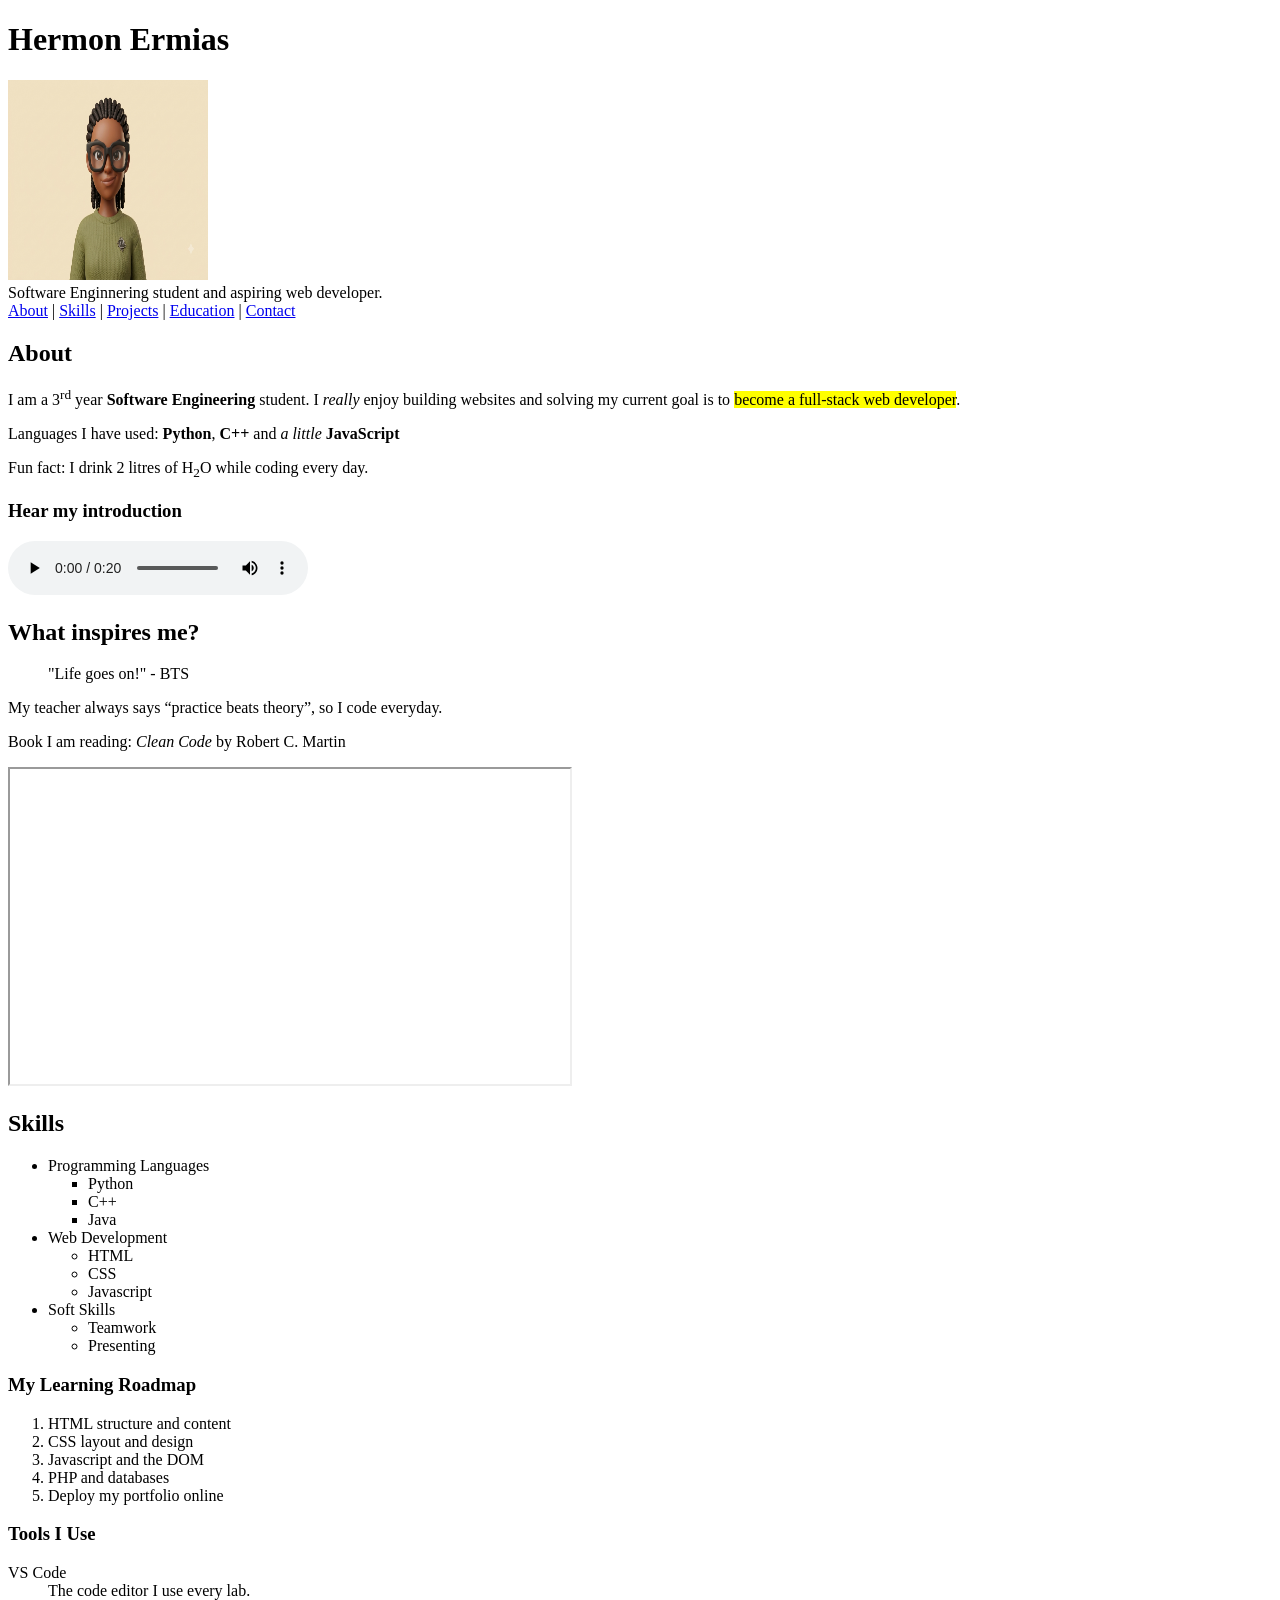
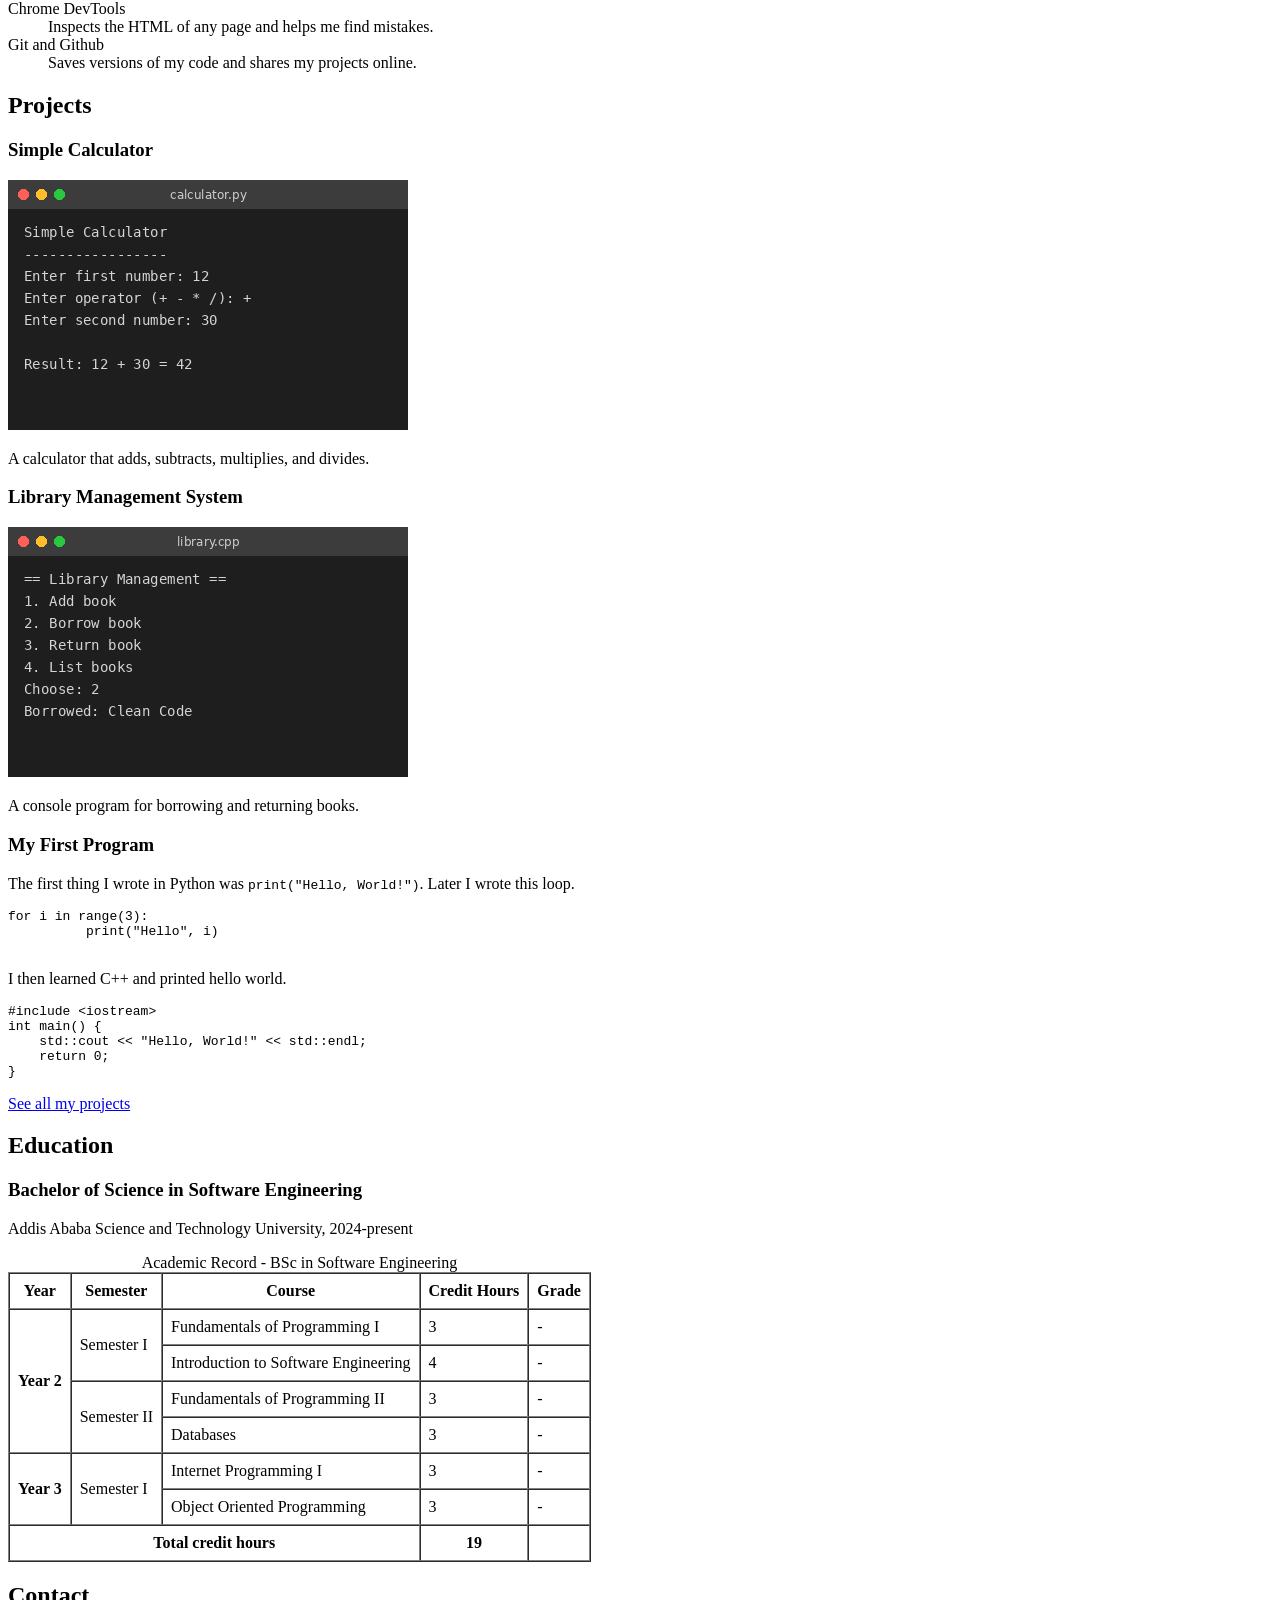
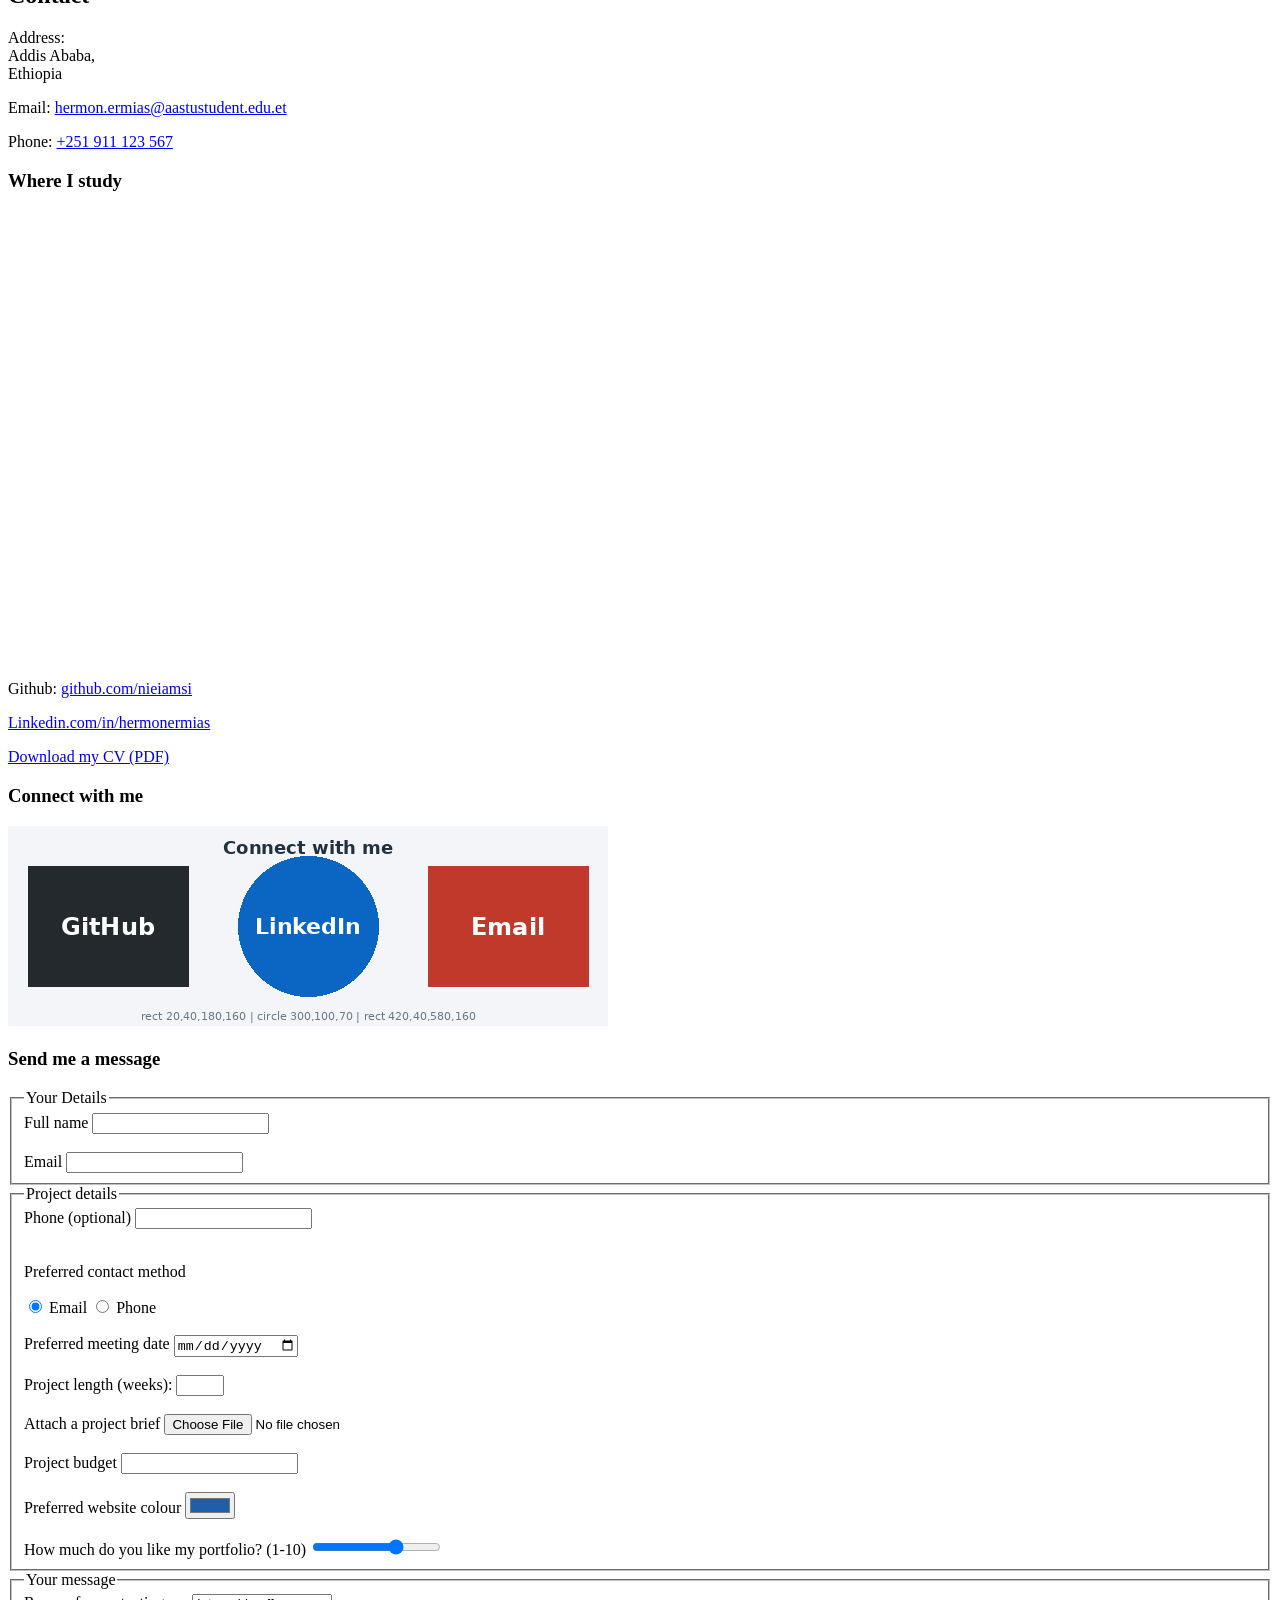
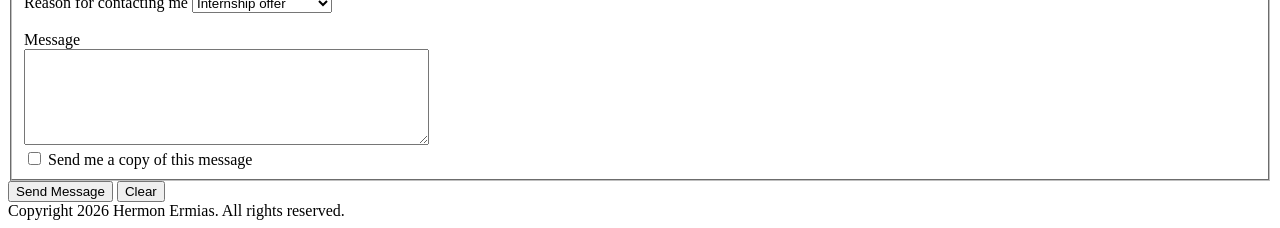
==== index.html @ 6c3f08f0 "Lab 11: Audio, video, captions, embedded content" ====
<!doctype html>
<html lang="en">
  <head>
    <meta charset="UTF-8" />
    <meta name="viewport" content="width=device-width, initial-scale=1.0" />
    <meta
      name="description"
      content="Portfolio of Hermon Ermias, Software Engineering
    student and aspiring web developer in Addis Ababa."
    />
    <meta
      name="keywords"
      content="Hermon Ermias, portfolio, software engineering, web developer, HTML"
    />
    <meta name="Author" content="Hermon Ermias" />
    <meta name="referrer" content="strict-origin-when-cross-origin" />
    <title>Hermon Ermias | Portfolio</title>
    <link rel="icon" type="image/png" href="images/favicon.png" />
  </head>
  <body>
    <header>
      <h1>Hermon Ermias</h1>
      <img
        src="images/profile.png"
        alt="Hermon Ermias"
        width="200"
        height="200"
      />
      <nav>Software Enginnering student and aspiring web developer.</nav>
      <nav>
        <a href="#about">About</a> | <a href="#skills">Skills</a> |
        <a href="#projects">Projects</a> | <a href="#education">Education</a> |
        <a href="#contact">Contact</a>
      </nav>
    </header>

    <main>
      <section id="about">
        <h2>About</h2>
        <p>
          I am a 3<sup>rd</sup> year
          <strong>Software Engineering</strong> student. I <em>really</em> enjoy
          building websites and solving my current goal is to
          <mark> become a full-stack web developer</mark>.
        </p>
        <p>
          Languages I have used: <b>Python</b>, <b>C++</b> and <i>a little</i>
          <b>JavaScript</b>
        </p>
        <p>
          Fun fact: I drink 2 litres of H<sub>2</sub>O while coding every day.
        </p>
        <h3>Hear my introduction</h3>
        <audio controls>
          <source src="media/intro1.mp3" type="audio/mpeg" />
          Your browser does not support the audio element.
        </audio>
      </section>
      <aside>
        <h2>What inspires me?</h2>
        <blockquote>"Life goes on!" - BTS</blockquote>
        <p>
          My teacher always says <q>practice beats theory</q>, so I code
          everyday.
        </p>
        <p>Book I am reading:<cite> Clean Code</cite> by Robert C. Martin</p>
        <iframe
          src="https://www.youtube.com/embed/j6PbonHsqW0?si=UQX04wjmLUFtkILz"
          width="560"
          height="315"
          title="YouTube video player"
          referrerpolicy="strict-origin-when-cross-origin"
          allowfullscreen
        ></iframe>
      </aside>
      <section id="skills">
        <h2>Skills</h2>
        <ul>
          <li>
            Programming Languages
            <ul type="square">
              <li>Python</li>
              <li>C++</li>
              <li>Java</li>
            </ul>
          </li>
          <li>
            Web Development
            <ul type="circle">
              <li>HTML</li>
              <li>CSS</li>
              <li>Javascript</li>
            </ul>
          </li>
          <li>
            Soft Skills
            <ul>
              <li>Teamwork</li>
              <li>Presenting</li>
            </ul>
          </li>
        </ul>
        <h3>My Learning Roadmap</h3>
        <ol type="1">
          <li>HTML structure and content</li>
          <li>CSS layout and design</li>
          <li>Javascript and the DOM</li>
          <li>PHP and databases</li>
          <li>Deploy my portfolio online</li>
        </ol>
        <h3>Tools I Use</h3>
        <dl>
          <dt>VS Code</dt>
          <dd>The code editor I use every lab.</dd>
          <dt>Chrome DevTools</dt>
          <dd>Inspects the HTML of any page and helps me find mistakes.</dd>
          <dt>Git and Github</dt>
          <dd>Saves versions of my code and shares my projects online.</dd>
        </dl>
      </section>
      <section id="projects">
        <h2>Projects</h2>
        <article>
          <h3>Simple Calculator</h3>
          <img
            src="images/project-calculator.png"
            alt="Calculator showing 12+30=42"
            width="400"
            height="250"
          />
          <p>A calculator that adds, subtracts, multiplies, and divides.</p>
        </article>
        <article>
          <h3>Library Management System</h3>
          <img src="images/project-library.png" alt="Menu of the system" />
          <p>A console program for borrowing and returning books.</p>
        </article>
        <article>
          <h3>My First Program</h3>
          <p>
            The first thing I wrote in Python was
            <code>print("Hello, World!")</code>. Later I wrote this loop.
          </p>
          <pre><code>for i in range(3):
          print("Hello", i)
      </code></pre>
          <p>I then learned C++ and printed hello world.</p>
          <pre><code>#include &lt;iostream&gt;
int main() {
    std::cout &lt;&lt; "Hello, World!" &lt;&lt; std::endl;
    return 0;
}</code></pre>
        </article>
        <p><a href="projects.html">See all my projects</a></p>
      </section>
      <section id="education">
        <h2>Education</h2>
        <h3>Bachelor of Science in Software Engineering</h3>
        <p>Addis Ababa Science and Technology University, 2024-present</p>
        <table border="1" cellpadding="8" cellspacing="0">
          <caption>
            Academic Record - BSc in Software Engineering
          </caption>
          <thead>
            <tr>
              <th>Year</th>
              <th>Semester</th>
              <th>Course</th>
              <th>Credit Hours</th>
              <th>Grade</th>
            </tr>
          </thead>
          <tbody>
            <tr>
              <th rowspan="4">Year 2</th>
              <td rowspan="2">Semester I</td>
              <td>Fundamentals of Programming I</td>
              <td>3</td>
              <td>-</td>
            </tr>
            <tr>
              <td>Introduction to Software Engineering</td>
              <td>4</td>
              <td>-</td>
            </tr>
            <tr>
              <td rowspan="2">Semester II</td>
              <td>Fundamentals of Programming II</td>
              <td>3</td>
              <td>-</td>
            </tr>
            <tr>
              <td>Databases</td>
              <td>3</td>
              <td>-</td>
            </tr>
            <tr>
              <th rowspan="2">Year 3</th>
              <td rowspan="2">Semester I</td>
              <td>Internet Programming I</td>
              <td>3</td>
              <td>-</td>
            </tr>
            <tr>
              <td>Object Oriented Programming</td>
              <td>3</td>
              <td>-</td>
            </tr>
          </tbody>
          <tfoot>
            <tr>
              <th colspan="3">Total credit hours</th>
              <th>19</th>
              <th></th>
            </tr>
          </tfoot>
        </table>
      </section>
      <section id="contact">
        <h2>Contact</h2>
        <p>Address:<br />Addis Ababa,<br />Ethiopia</p>
        <p>
          Email:
          <a href="mailto:hermon.ermias@aastustudent.edu.et"
            >hermon.ermias@aastustudent.edu.et</a
          >
        </p>
        <p>Phone: <a href="tel:+251911123567">+251 911 123 567</a></p>
        <h3>Where I study</h3>
        <iframe
          src="https://www.google.com/maps/embed?pb=!1m18!1m12!1m3!1d1970.9700290640362!2d38.80737159839477!3d8.885165400000002!2m3!1f0!2f0!3f0!3m2!1i1024!2i768!4f13.1!3m3!1m2!1s0x164b82a7e392203f%3A0xb05f440eacc98f9f!2sAddis%20Ababa%20Science%20and%20Technology%20University!5e0!3m2!1sen!2set!4v1793882053121!5m2!1sen!2set"
          width="600"
          height="450"
          style="border: 0"
          allowfullscreen=""
          loading="lazy"
          referrerpolicy="strict-origin-when-cross-origin"
        ></iframe>
        <p>
          Github: <a href="https://github.com/nieiamsi">github.com/nieiamsi</a>
        </p>
        <p>
          <a href="https://www.linkedin.com/in/hermon-ermias-25a999343"
            >Linkedin.com/in/hermonermias</a
          >
        </p>
        <p><a href="files/csv.pdf" download>Download my CV (PDF)</a></p>
        <h3>Connect with me</h3>
        <img
          src="images/connect-banner.png"
          usemap="#connectmap"
          alt="Connect banner: Github, LinkedIn, Email"
          width="600"
          height="200"
        />
        <map name="connectmap">
          <area
            shape="rect"
            coords="20,40,180,160"
            href="https://github.com/nieiamsi"
            alt="Github"
          />
          <area
            shape="circle"
            coords="300,100,70"
            href="https://linkedin.com/in/hermon-ermias-25a999343"
            alt="LinkedIn"
          />
          <area
            shape="rect"
            coords="420,40,560,160"
            href="mailto:hermon.ermias@aastustudent.edu.et"
            alt="Email"
          />
        </map>
      </section>
      <h3>Send me a message</h3>
      <form action="thankyou.html" method="post" enctype="multipart/form-data">
        <fieldset>
          <legend>Your Details</legend>

          <label for="fullname">Full name</label>
          <input type="text" id="fullname" name="fullname" required />
          <br />
          <br />

          <label for="email">Email</label>
          <input type="email" id="email" name="email" required />
        </fieldset>
        <fieldset>
          <legend>Project details</legend>

          <label for="phone">Phone (optional)</label>
          <input
            type="text"
            id="phone"
            name="phone"
            patterns="0[79][0-9]{8}"
            title="10 digits starting with 09 or 07"
          />
          <br />
          <br />

          <p>Preferred contact method</p>
          <input
            type="radio"
            id="by-email"
            name="contact-method"
            value="email"
            checked
          />
          <label for="by-email">Email</label>
          <input
            type="radio"
            id="by-phone"
            name="contact-method"
            value="phone"
          />
          <label for="by-phone">Phone</label>
          <br />
          <br />

          <label for="meeting">Preferred meeting date</label>
          <input type="date" id="meeting" name="meeting" min="2026-11-01" />
          <br />
          <br />

          <label for="weeks">Project length (weeks):</label>
          <input
            type="number"
            id="weeks"
            name="weeks"
            min="1"
            max="52"
            step="1"
          />
          <br />
          <br />

          <label for="brief">Attach a project brief</label>
          <input type="file" id="brief" name="brief" />
          <br />
          <br />

          <label for="budget">Project budget</label>
          <input
            type="number"
            id="budget"
            name="budget"
            min="1000"
            step="500"
          />
          <br />
          <br />

          <label for="colour">Preferred website colour</label>
          <input type="color" id="colour" name="colour" value="#1f5fa8" />
          <br />
          <br />

          <label for="rating">How much do you like my portfolio? (1-10)</label>
          <input
            type="range"
            id="rating"
            name="rating"
            min="1"
            max="10"
            value="7"
          />
        </fieldset>
        <fieldset>
          <legend>Your message</legend>

          <label for="reason">Reason for contacting me</label>
          <select id="reason" name="reason" required>
            <optgroup label="work">
              <option value="internship">Internship offer</option>
              <option value="freelance">Freelance project</option>
              <option value="job">Full-time job</option>
            </optgroup>
            <optgroup label="study">
              <option value="group-project">Group project</option>
              <option value="tutoring">Tutoring</option>
            </optgroup>
            <option value="other">Other</option>
          </select>
          <br />
          <br />

          <label for="message">Message</label><br />
          <textarea
            id="message"
            name="message"
            rows="6"
            cols="48"
            required
          ></textarea>
          <br />
          <input type="checkbox" id="copy" name="copy" value="yes" />
          <label for="copy">Send me a copy of this message</label>
        </fieldset>
        <button type="submit">Send Message</button>
        <button type="reset">Clear</button>
      </form>
    </main>
    <footer>Copyright 2026 Hermon Ermias. All rights reserved.</footer>
  </body>
</html>
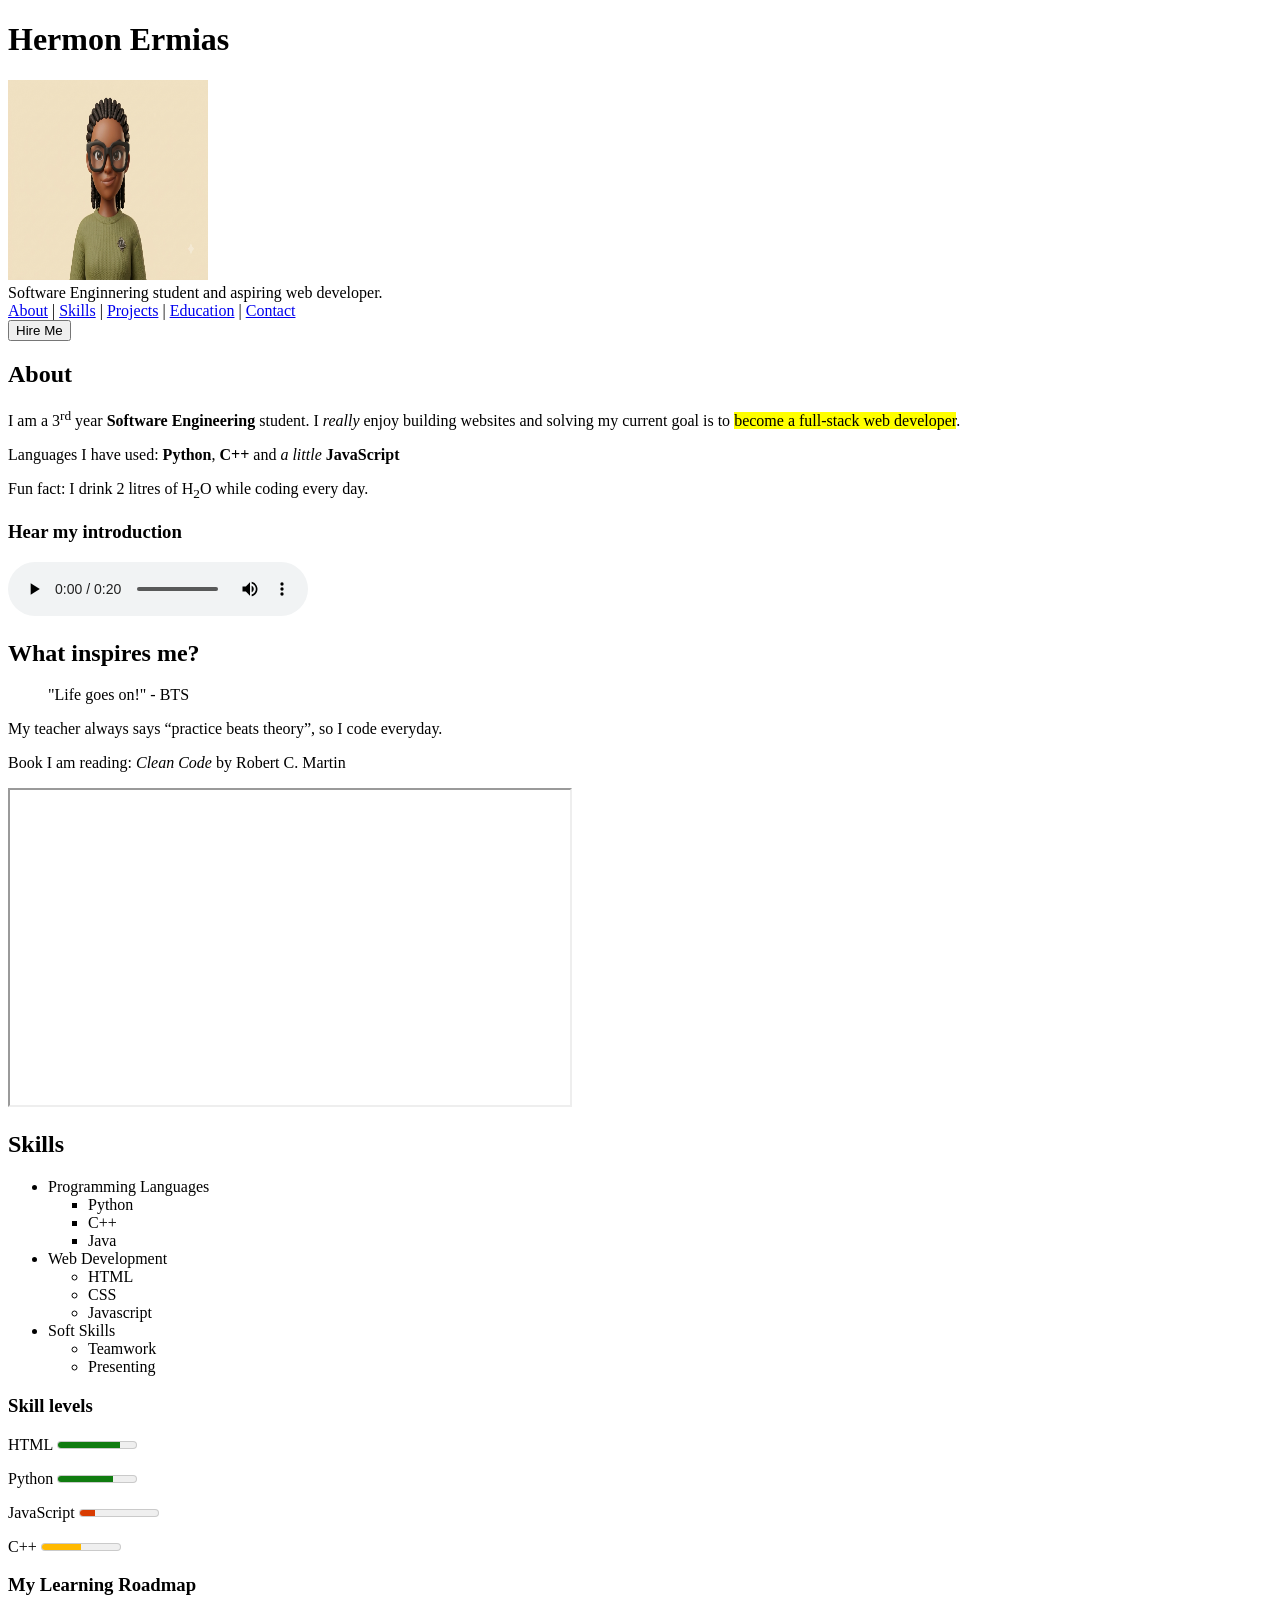
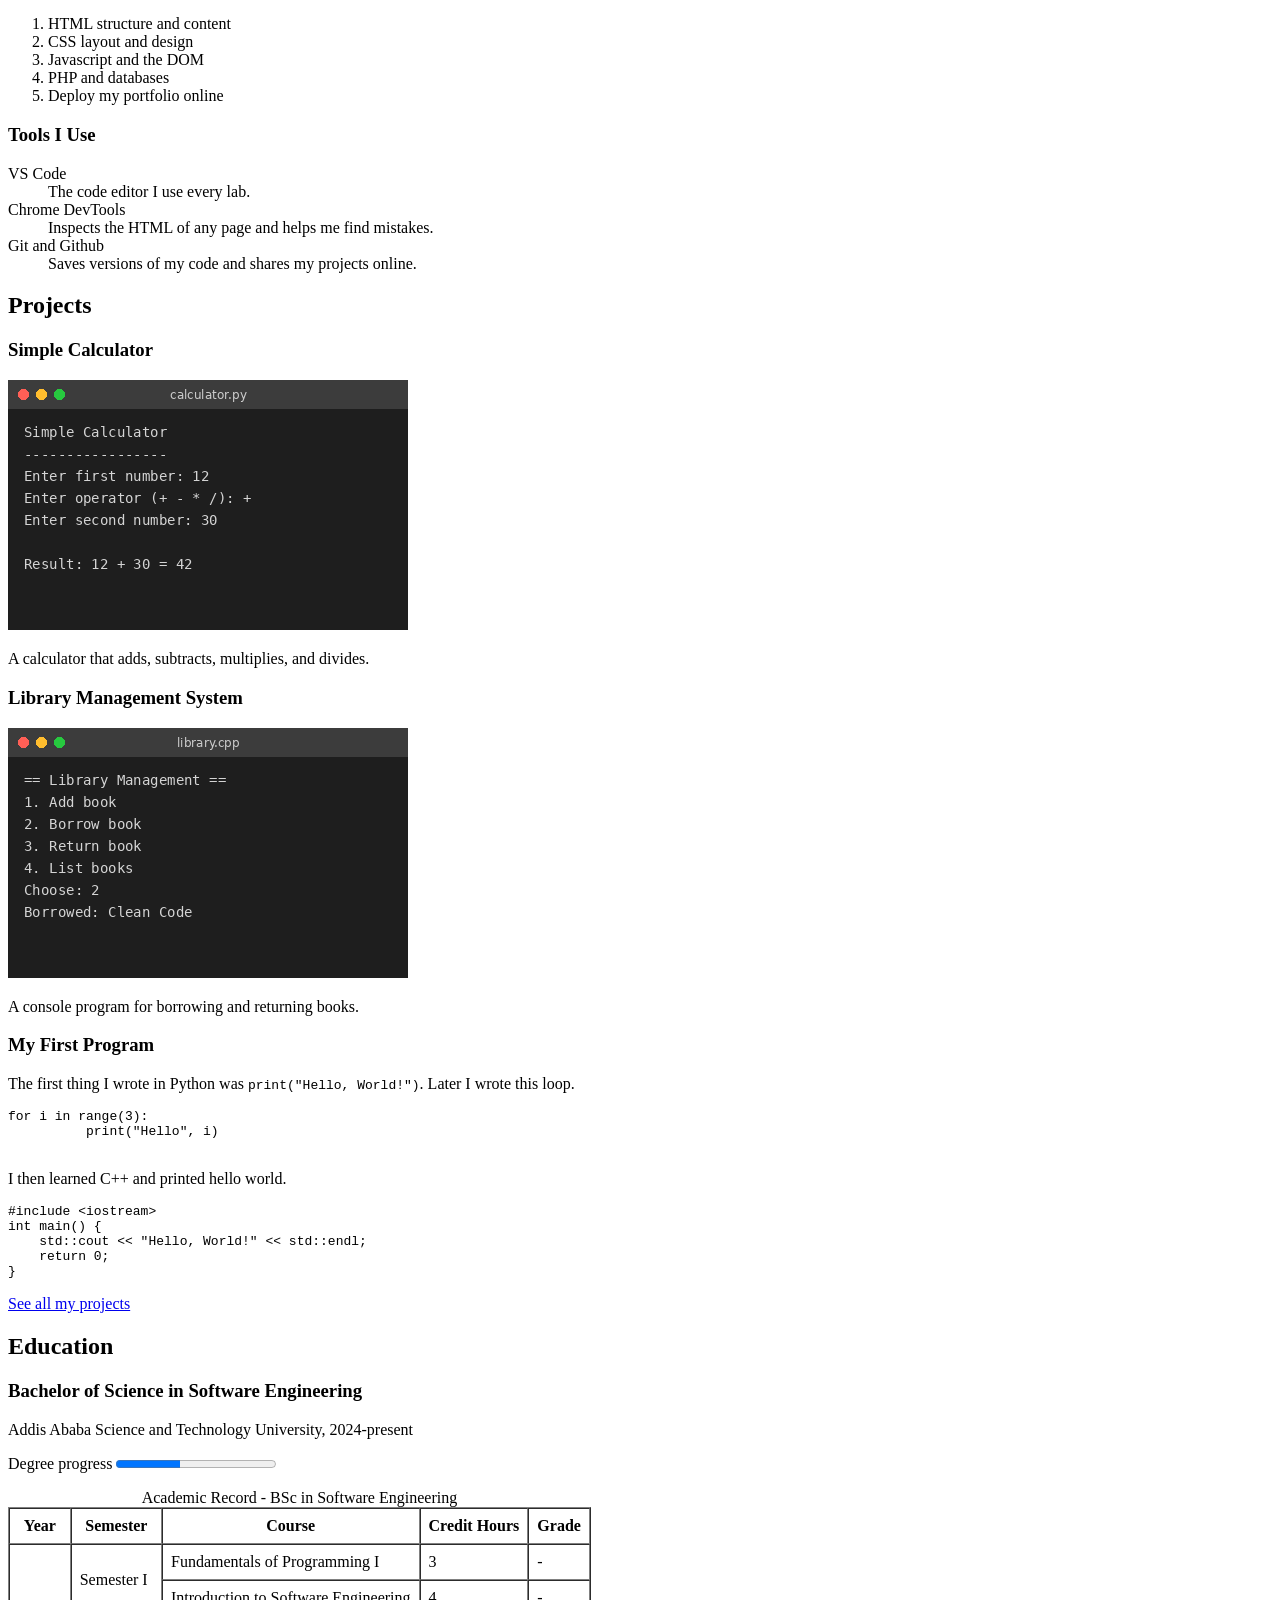
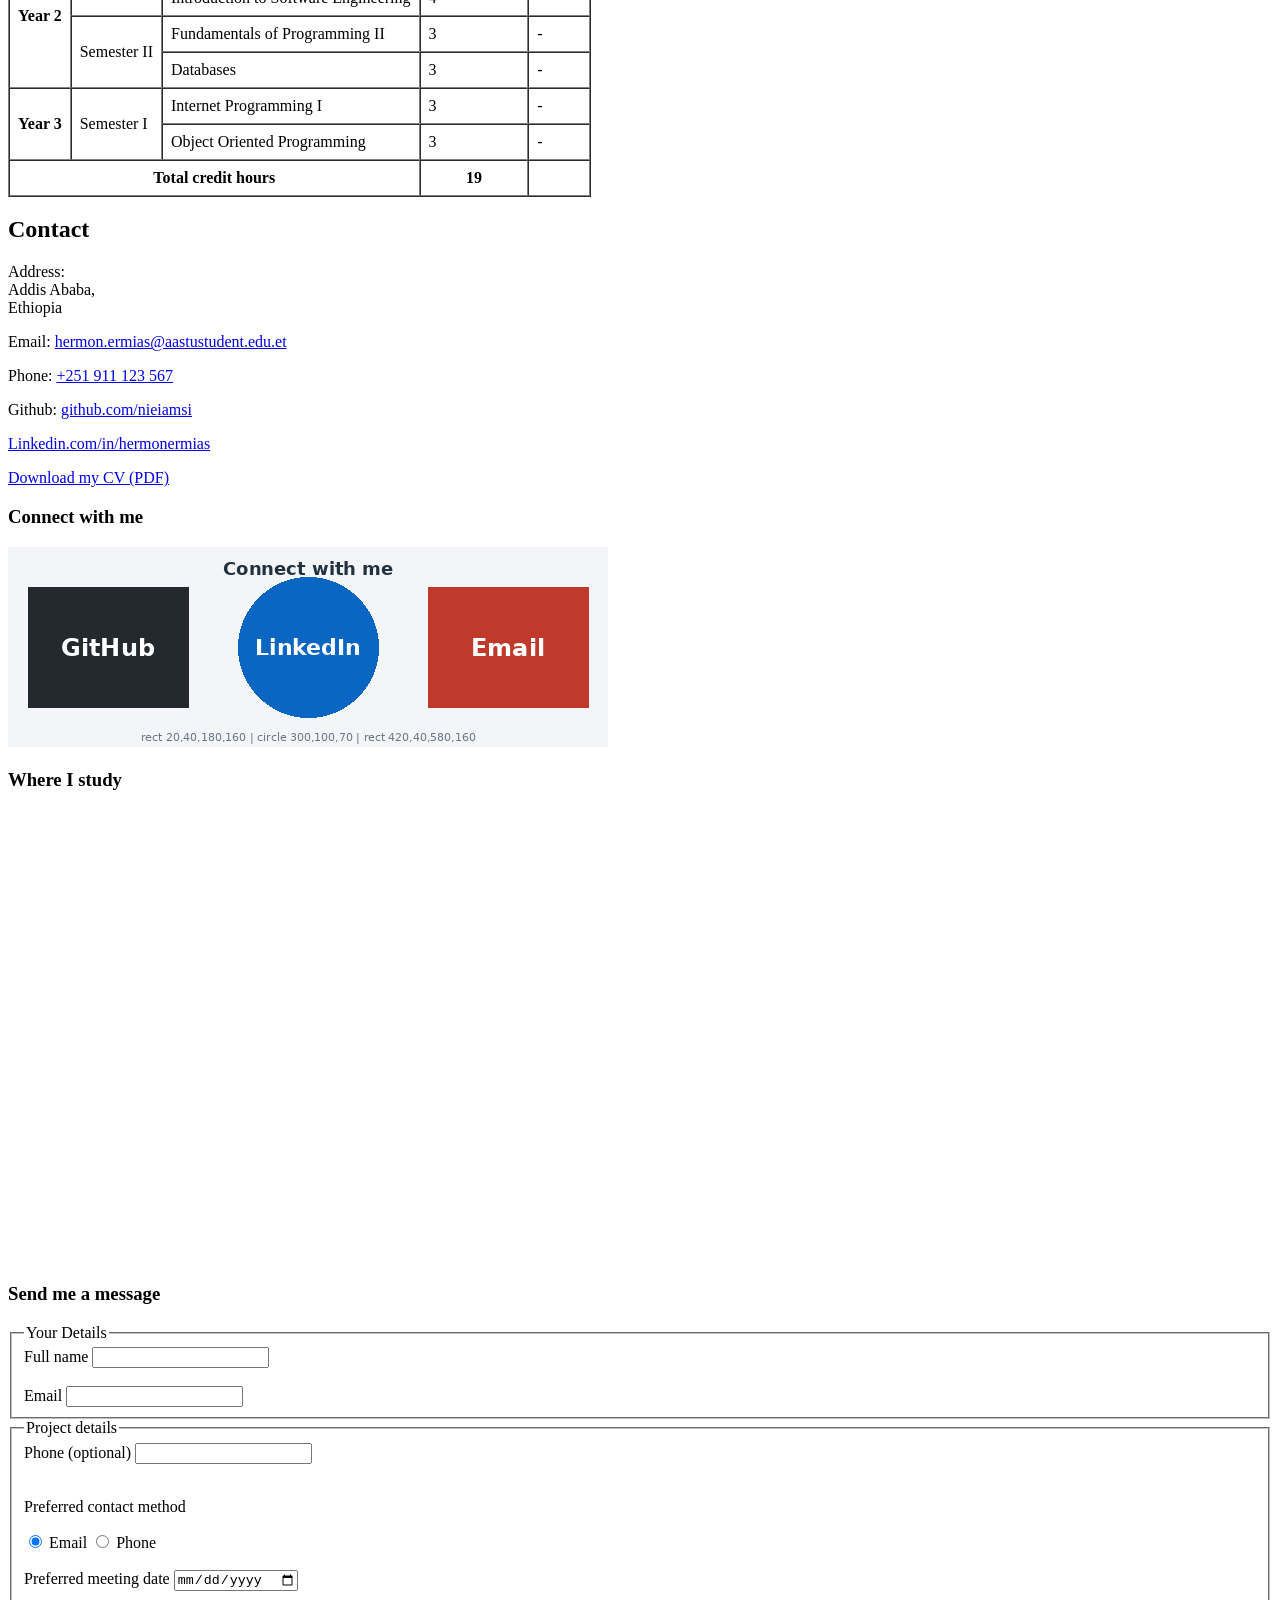
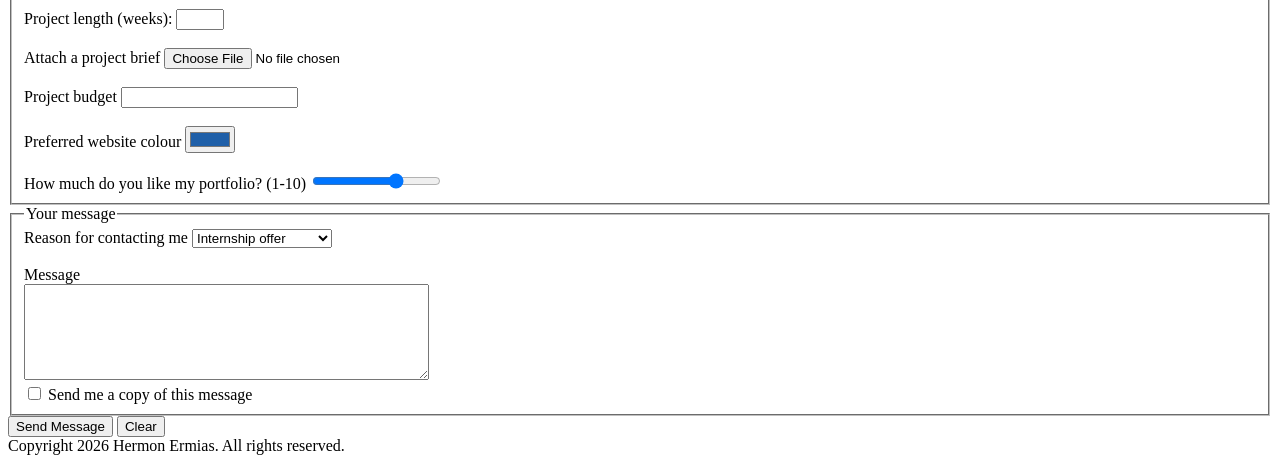
==== commit 53cc32c9: "Lab 12: Collapisble details, dialog, progress and meter" ====
--- a/index.html
+++ b/index.html
@@ -32,6 +32,15 @@
         <a href="#projects">Projects</a> | <a href="#education">Education</a> |
         <a href="#contact">Contact</a>
       </nav>
+      <button type="button"
+      onclick="document.getElementById('hireDialog').showModal()">Hire Me</button>
+      <dialog id="hireDialog">
+        <h2>Available for Internships</h2>
+        <p>I am available for internships and freelance web projects from June 2027.</p>
+        <p><a href="#contact">Send me a message</a> or <a href="files/cv.pdf">download my CV</a>.</p>
+        <button type="button" onclick="document.getElementById('hireDialog').close()">Close</button>
+        </dialog>
+      </dialog>
     </header>
 
     <main>
@@ -100,6 +109,23 @@
             </ul>
           </li>
         </ul>
+        <h3>Skill levels</h3>
+        <p>
+          <label for="lvl-html">HTML</label>
+          <meter id="lvl-html" value="0.8" min="0" max="1">80%</meter>
+        </p>
+        <p>
+          <label for="lvl-python">Python</label>
+          <meter id="lvl-python" value="0.7" min="0" max="1">70%</meter>
+        </p>
+        <p>
+          <label for="lvl-js">JavaScript</label>
+          <meter id="lvl-js" value="0.2" min="0" max="1" low="0.3" high="0.7" optimum="1">20%</meter>
+        </p>
+        <p>
+          <label for="lvl-cpp">C++</label>
+          <meter id="lvl-cpp" value="0.5" min="0" max="1" low="0.3" high="0.7" optimum="1">50%</meter>
+        </p>
         <h3>My Learning Roadmap</h3>
         <ol type="1">
           <li>HTML structure and content</li>
@@ -157,6 +183,10 @@
         <h2>Education</h2>
         <h3>Bachelor of Science in Software Engineering</h3>
         <p>Addis Ababa Science and Technology University, 2024-present</p>
+        <p>
+          <label for="degree">Degree progress</label>
+          <progress id="degree" value="40" max="100">40%</progress>
+        </p>
         <table border="1" cellpadding="8" cellspacing="0">
           <caption>
             Academic Record - BSc in Software Engineering
@@ -226,16 +256,6 @@
           >
         </p>
         <p>Phone: <a href="tel:+251911123567">+251 911 123 567</a></p>
-        <h3>Where I study</h3>
-        <iframe
-          src="https://www.google.com/maps/embed?pb=!1m18!1m12!1m3!1d1970.9700290640362!2d38.80737159839477!3d8.885165400000002!2m3!1f0!2f0!3f0!3m2!1i1024!2i768!4f13.1!3m3!1m2!1s0x164b82a7e392203f%3A0xb05f440eacc98f9f!2sAddis%20Ababa%20Science%20and%20Technology%20University!5e0!3m2!1sen!2set!4v1793882053121!5m2!1sen!2set"
-          width="600"
-          height="450"
-          style="border: 0"
-          allowfullscreen=""
-          loading="lazy"
-          referrerpolicy="strict-origin-when-cross-origin"
-        ></iframe>
         <p>
           Github: <a href="https://github.com/nieiamsi">github.com/nieiamsi</a>
         </p>
@@ -273,6 +293,16 @@
             alt="Email"
           />
         </map>
+        <h3>Where I study</h3>
+        <iframe
+          src="https://www.google.com/maps/embed?pb=!1m18!1m12!1m3!1d1970.9700290640362!2d38.80737159839477!3d8.885165400000002!2m3!1f0!2f0!3f0!3m2!1i1024!2i768!4f13.1!3m3!1m2!1s0x164b82a7e392203f%3A0xb05f440eacc98f9f!2sAddis%20Ababa%20Science%20and%20Technology%20University!5e0!3m2!1sen!2set!4v1793882053121!5m2!1sen!2set"
+          width="600"
+          height="450"
+          style="border: 0"
+          allowfullscreen=""
+          loading="lazy"
+          referrerpolicy="strict-origin-when-cross-origin"
+        ></iframe>
       </section>
       <h3>Send me a message</h3>
       <form action="thankyou.html" method="post" enctype="multipart/form-data">
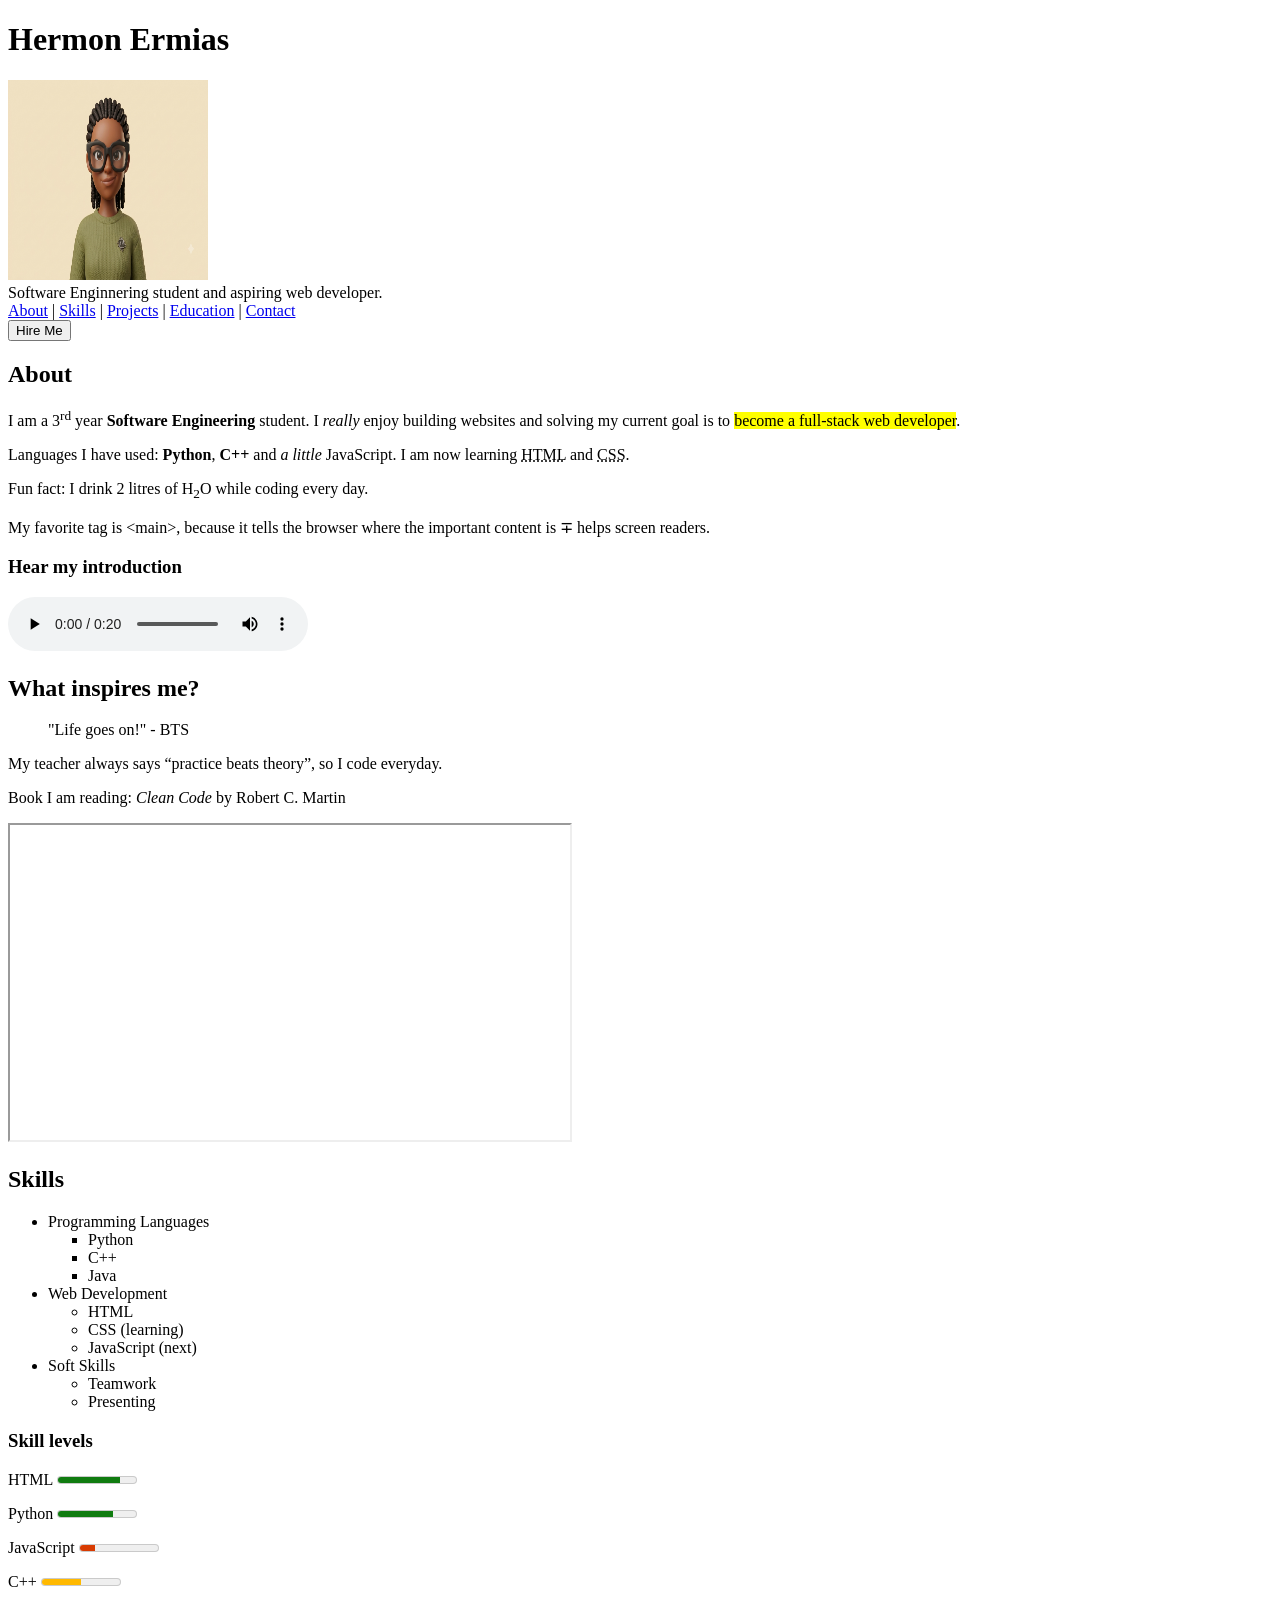
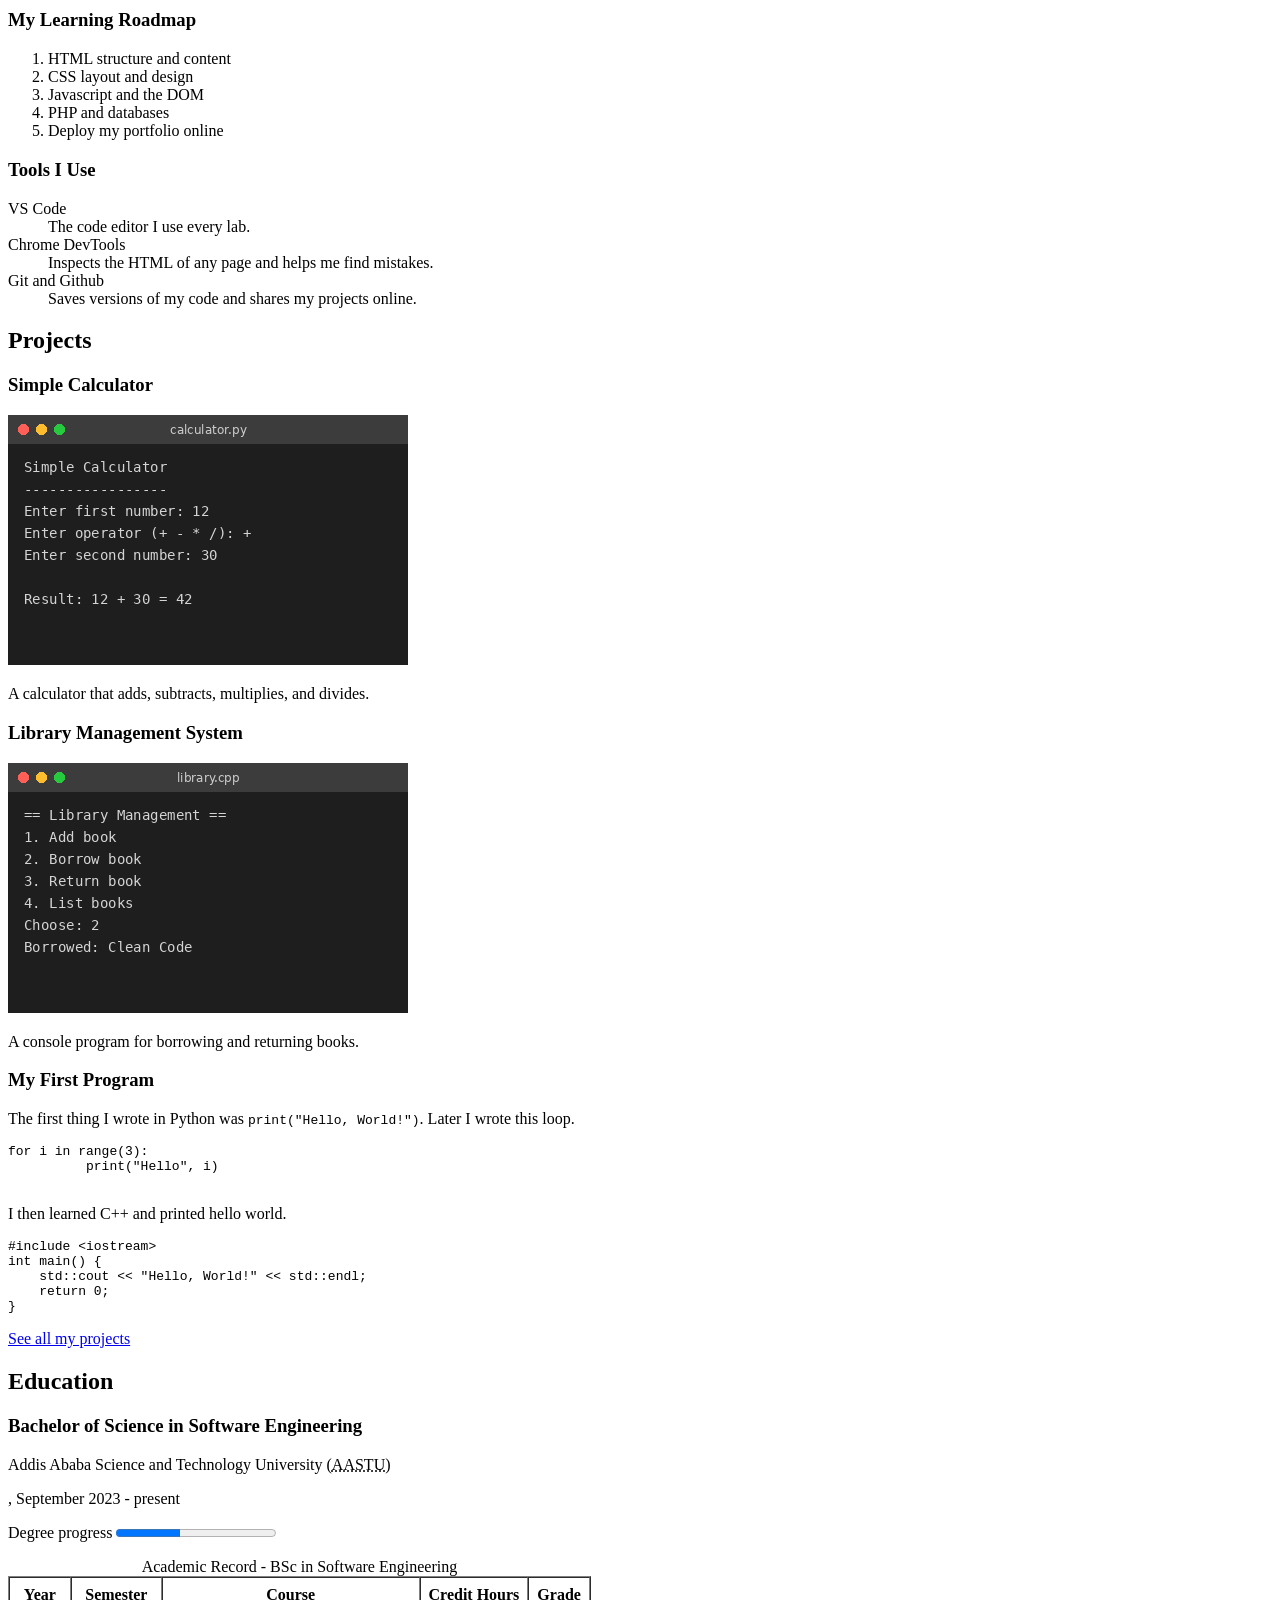
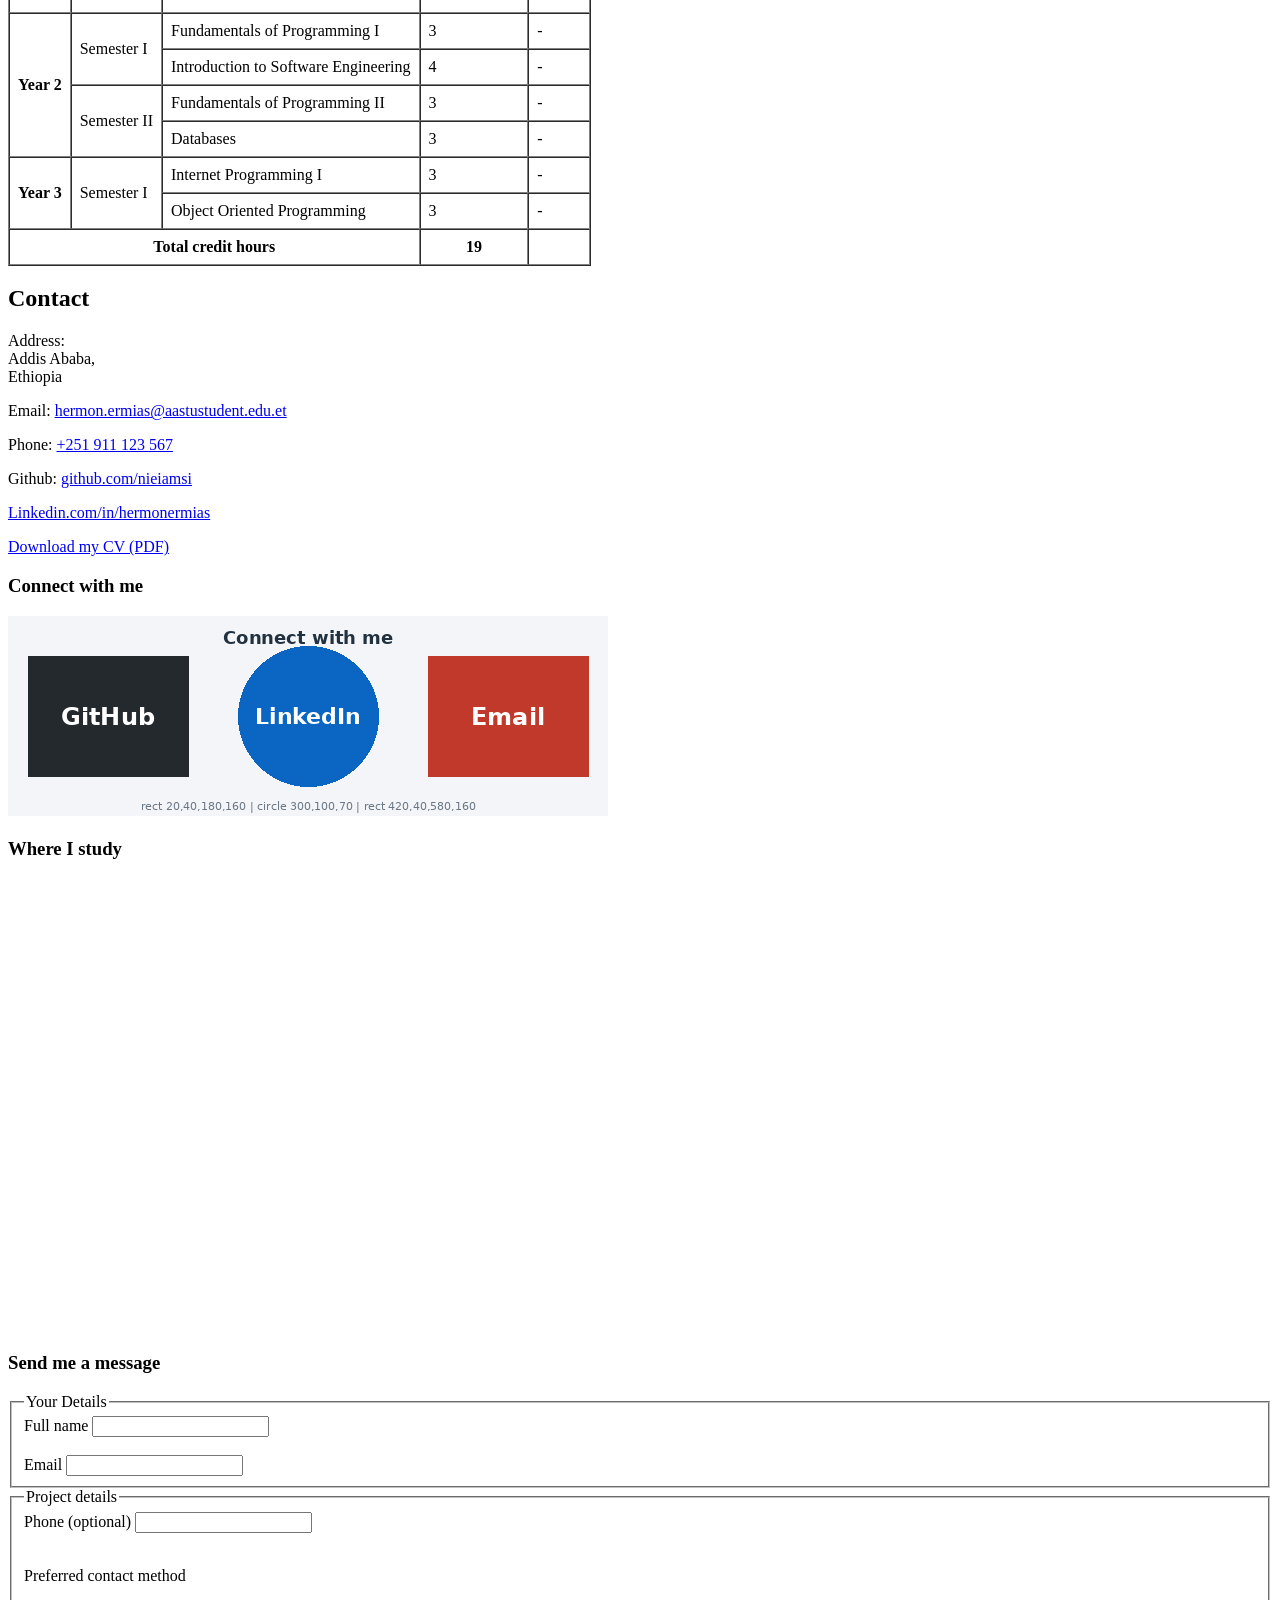
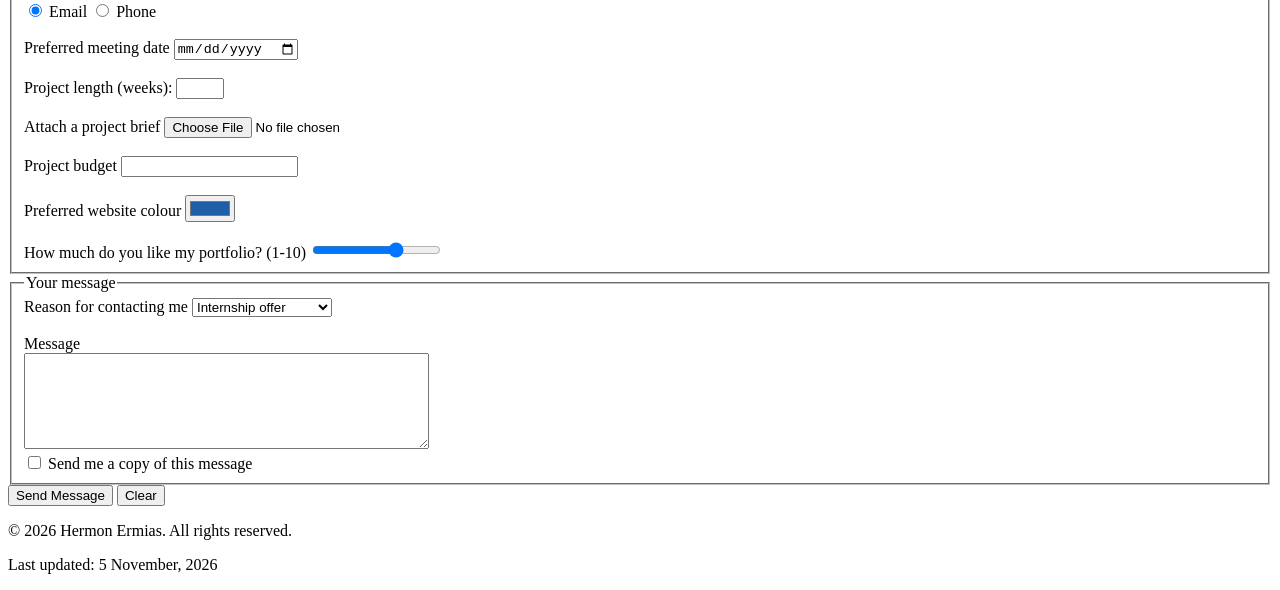
==== commit 2b53e5e5: "Lab 13: Dates, abbrevations and HTML entities" ====
--- a/index.html
+++ b/index.html
@@ -53,12 +53,12 @@
           <mark> become a full-stack web developer</mark>.
         </p>
         <p>
-          Languages I have used: <b>Python</b>, <b>C++</b> and <i>a little</i>
-          <b>JavaScript</b>
+          Languages I have used: <b>Python</b>, <b>C++</b> and <i>a little</i> JavaScript. I am now learning <abbr title="HyperText Markup Language">HTML</abbr> and <abbr title="Cascading Style Sheets">CSS</abbr>.
         </p>
         <p>
           Fun fact: I drink 2 litres of H<sub>2</sub>O while coding every day.
         </p>
+        <p>My favorite tag is &lt;main&gt;, because it tells the browser where the important content is &mp; helps screen readers.</p>
         <h3>Hear my introduction</h3>
         <audio controls>
           <source src="media/intro1.mp3" type="audio/mpeg" />
@@ -97,8 +97,8 @@
             Web Development
             <ul type="circle">
               <li>HTML</li>
-              <li>CSS</li>
-              <li>Javascript</li>
+              <li>CSS (learning)</li>
+              <li>JavaScript (next)</li>
             </ul>
           </li>
           <li>
@@ -182,7 +182,9 @@
       <section id="education">
         <h2>Education</h2>
         <h3>Bachelor of Science in Software Engineering</h3>
-        <p>Addis Ababa Science and Technology University, 2024-present</p>
+        <p>Addis Ababa Science and Technology University (<abbr title="Addis Ababa Science and Technology University">AASTU</abbr>)</p>,
+          <time datetime="2023-09">September 2023</time> - present
+        </p>
         <p>
           <label for="degree">Degree progress</label>
           <progress id="degree" value="40" max="100">40%</progress>
@@ -255,7 +257,7 @@
             >hermon.ermias@aastustudent.edu.et</a
           >
         </p>
-        <p>Phone: <a href="tel:+251911123567">+251 911 123 567</a></p>
+        <p>Phone: <a href="tel:+251911123567">+251&nbsp;911&nbsp;123&nbsp;567</a></p>
         <p>
           Github: <a href="https://github.com/nieiamsi">github.com/nieiamsi</a>
         </p>
@@ -433,6 +435,11 @@
         <button type="reset">Clear</button>
       </form>
     </main>
-    <footer>Copyright 2026 Hermon Ermias. All rights reserved.</footer>
+    <footer>
+      <p>&copy; 2026 Hermon Ermias. All rights reserved.</p>
+      <p>
+        Last updated: <time datetime="2026-11-05">5 November, 2026</time>
+      </p>
+    </footer>
   </body>
 </html>
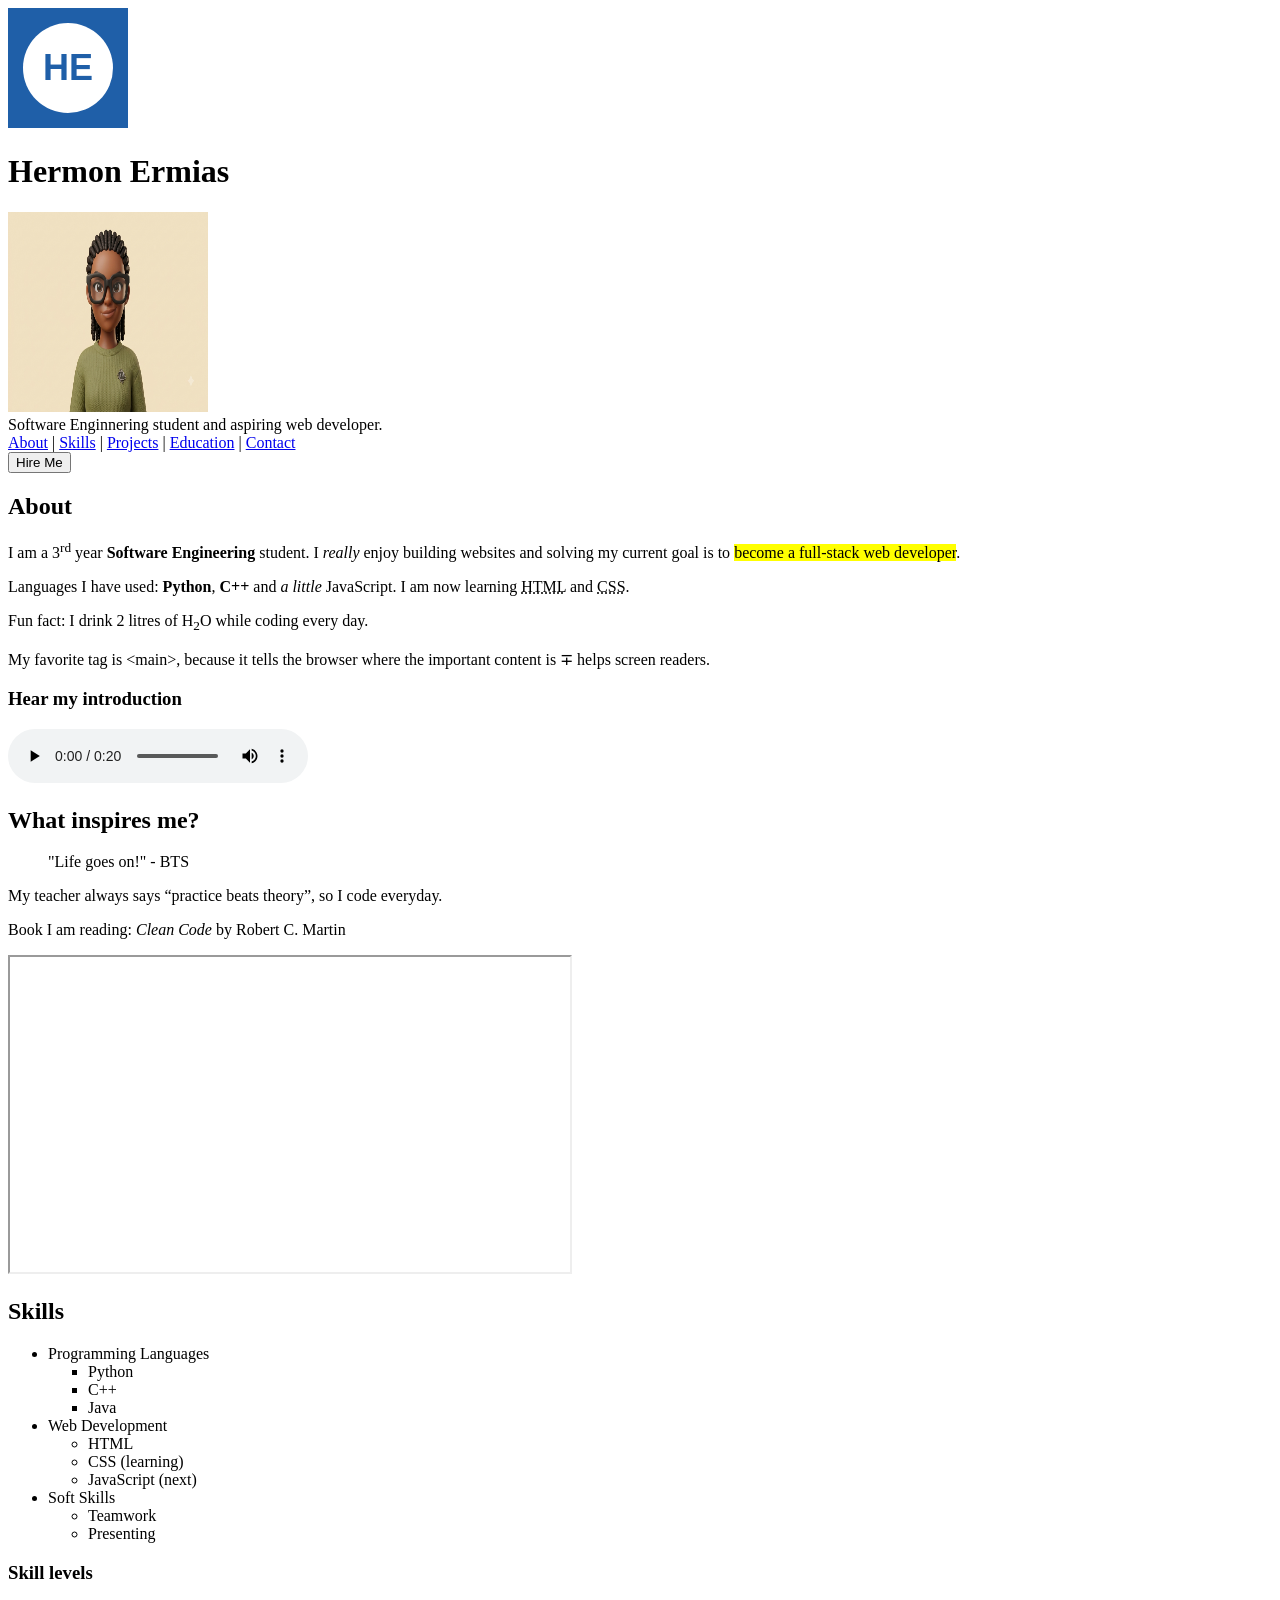
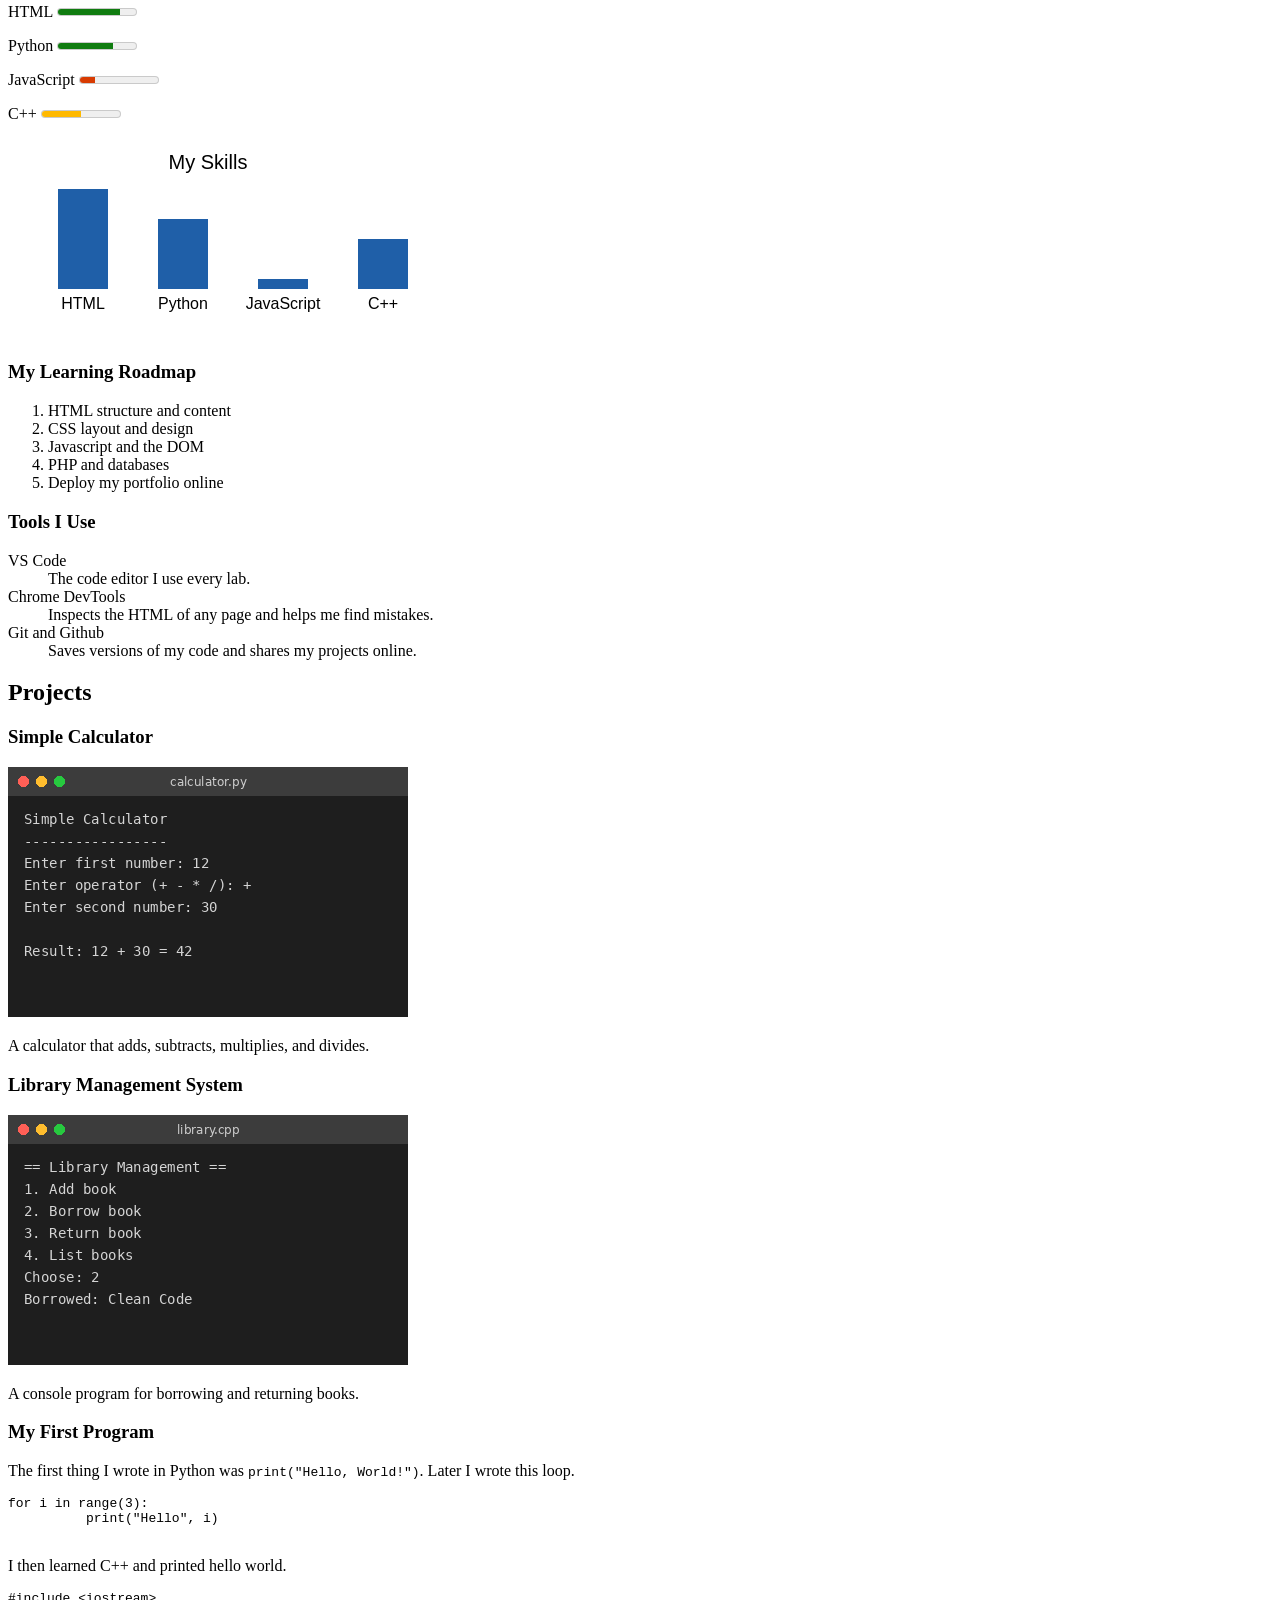
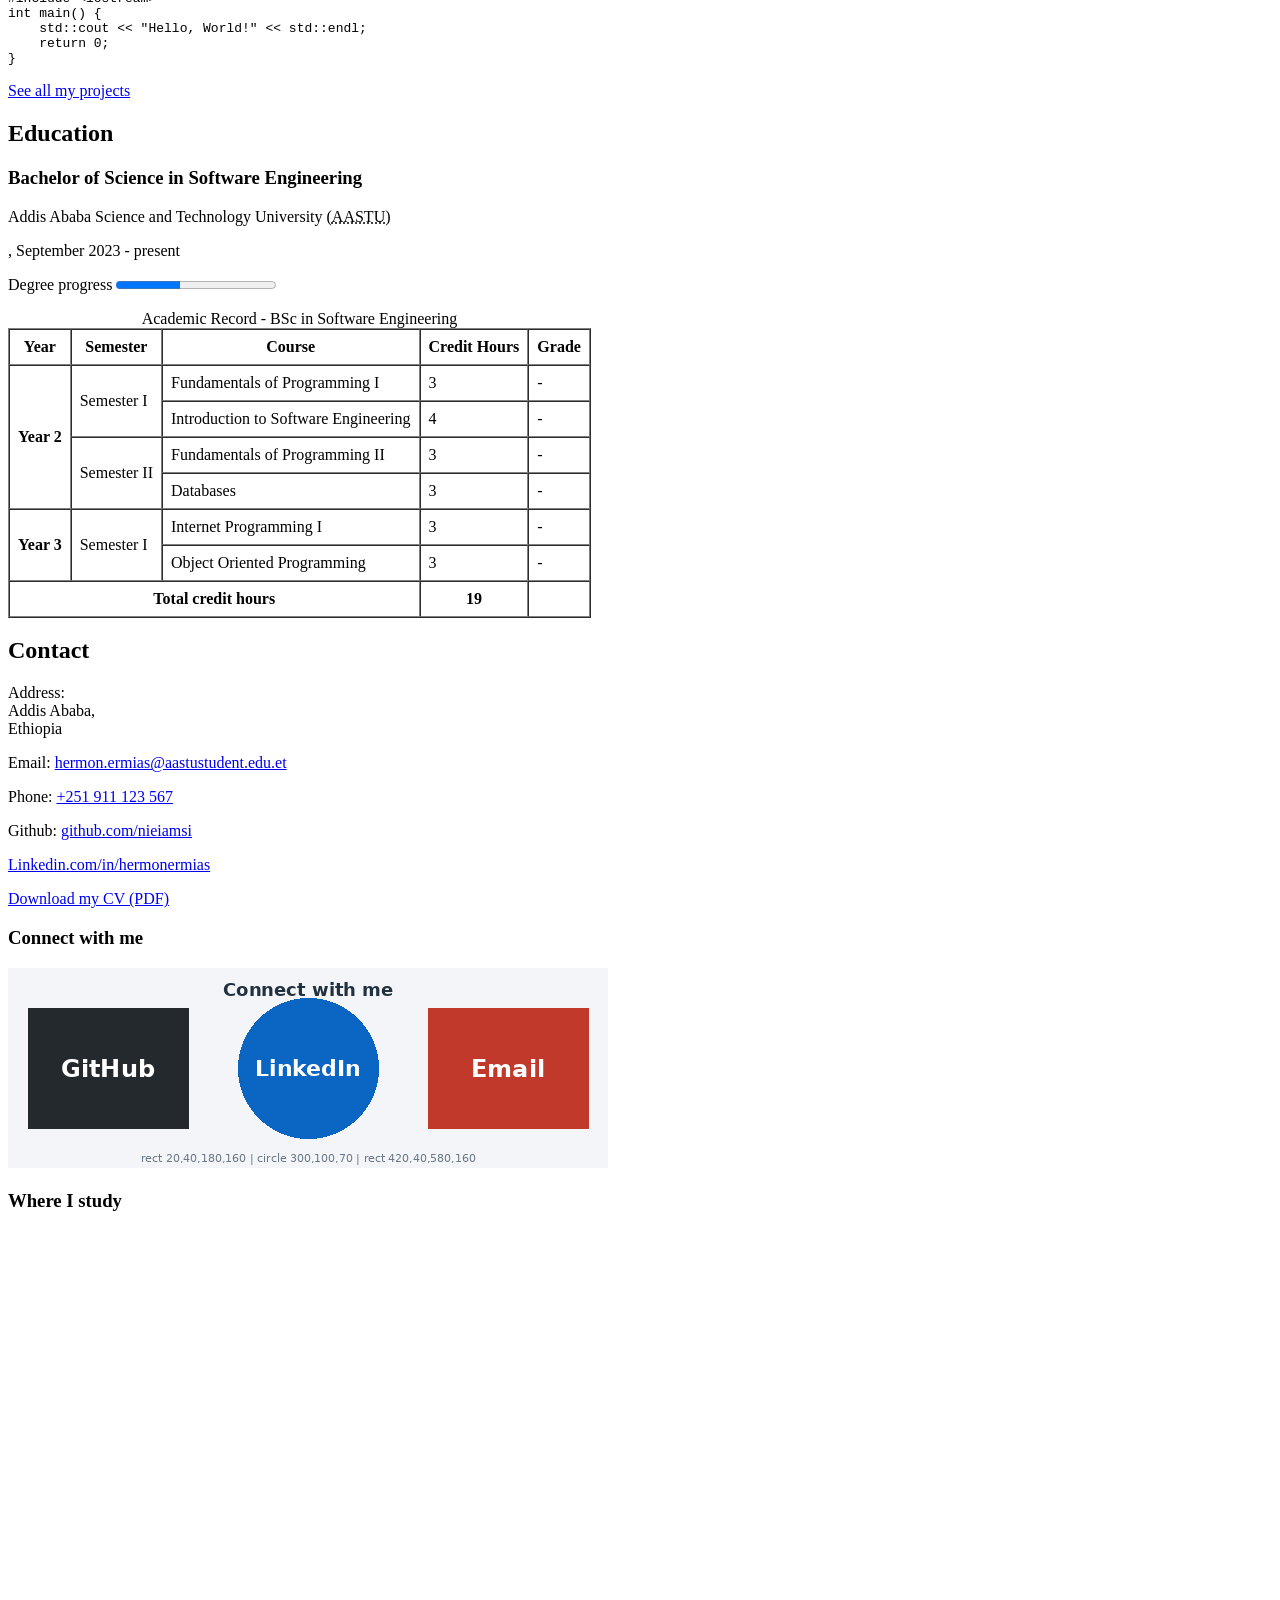
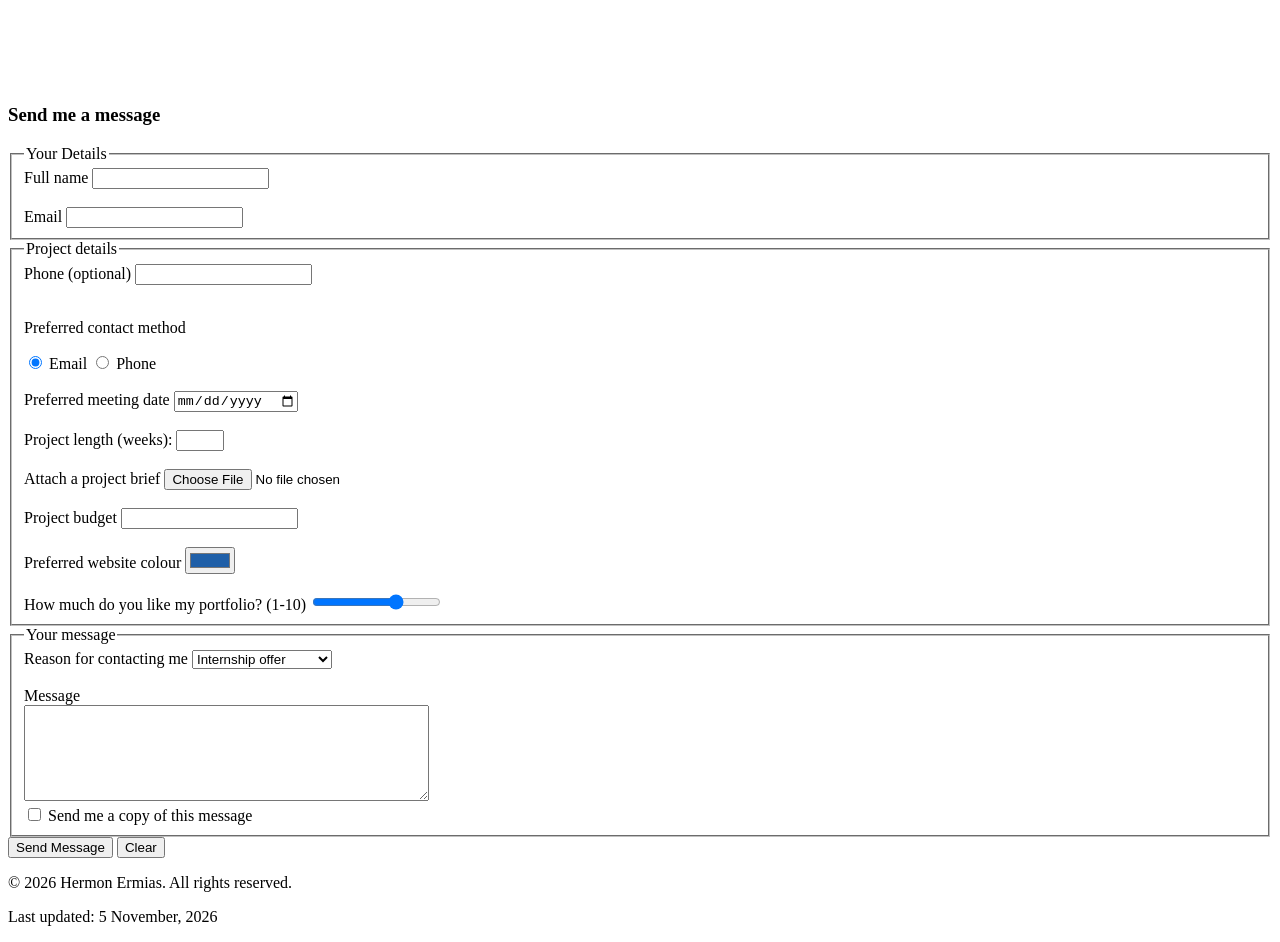
==== commit f3e57137: "Canvas: draw your logo" ====
--- a/index.html
+++ b/index.html
@@ -19,6 +19,7 @@
   </head>
   <body>
     <header>
+      <canvas id="logo" width="120" height="120">Hermon Ermias logo</canvas>
       <h1>Hermon Ermias</h1>
       <img
         src="images/profile.png"
@@ -126,6 +127,31 @@
           <label for="lvl-cpp">C++</label>
           <meter id="lvl-cpp" value="0.5" min="0" max="1" low="0.3" high="0.7" optimum="1">50%</meter>
         </p>
+        <canvas id="skillbarchart" width="400" height="200">Bar chart of my skills</canvas>
+        <script>
+          const skillCanvas = document.getElementById("skillbarchart");
+          const skillCtx = skillCanvas.getContext("2d");
+
+          // Draw the bars
+          skillCtx.fillStyle = "#1f5fa8";
+          skillCtx.fillRect(50, 50, 50, 100); // HTML
+          skillCtx.fillRect(150, 80, 50, 70); // Python
+          skillCtx.fillRect(250, 140, 50, 10); // JavaScript
+          skillCtx.fillRect(350, 100, 50, 50); // C++
+
+          // Add labels
+          skillCtx.fillStyle = "#000000";
+          skillCtx.font = "16px Arial";
+          skillCtx.textAlign = "center";
+          skillCtx.fillText("HTML", 75, 170);
+          skillCtx.fillText("Python", 175, 170);
+          skillCtx.fillText("JavaScript", 275, 170);
+          skillCtx.fillText("C++", 375, 170);
+
+          // Add title
+          skillCtx.font = "20px Arial";
+          skillCtx.fillText("My Skills", skillCanvas.width / 2, 30);
+        </script>
         <h3>My Learning Roadmap</h3>
         <ol type="1">
           <li>HTML structure and content</li>
@@ -441,5 +467,26 @@
         Last updated: <time datetime="2026-11-05">5 November, 2026</time>
       </p>
     </footer>
+    <script>
+      const canvas = document.getElementById("logo");
+      const ctx = canvas.getContext("2d");
+
+      //Blue square background: x, y, width, height
+      ctx.fillStyle = "#1f5fa8";
+      ctx.fillRect(0, 0, 120, 120);
+
+      //White circle: centre x, centre y, radius, start angle, end angle
+      ctx.beginPath();
+      ctx.arc(60, 60, 45, 0, 2 * Math.PI);
+      ctx.fillStyle = "#ffffff";
+      ctx.fill();
+
+      //Initials in the middle
+      ctx.fillStyle = "#1f5fa8";
+      ctx.font = "bold 36px Arial";
+      ctx.textAlign = "center";
+      ctx.textBaseline = "middle"
+      ctx.fillText("HE", 60, 62);
+      </script>
   </body>
 </html>
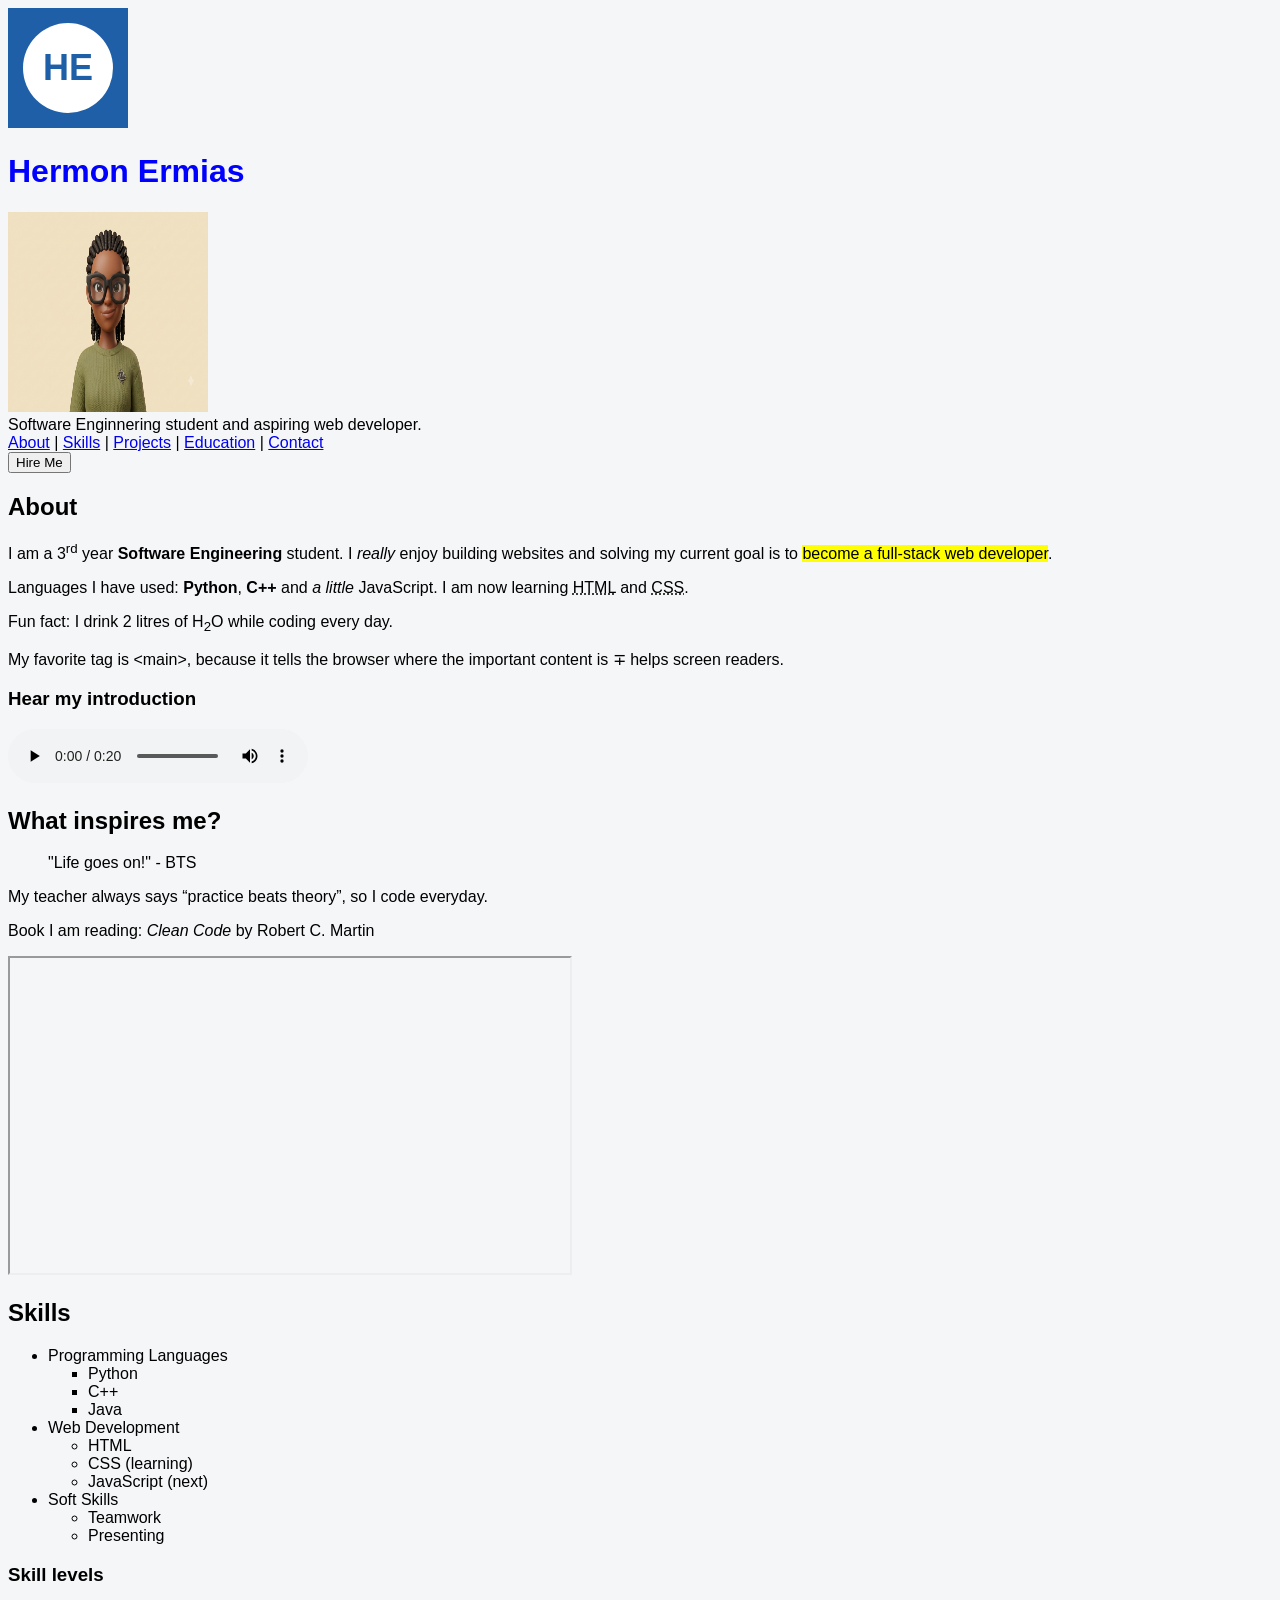
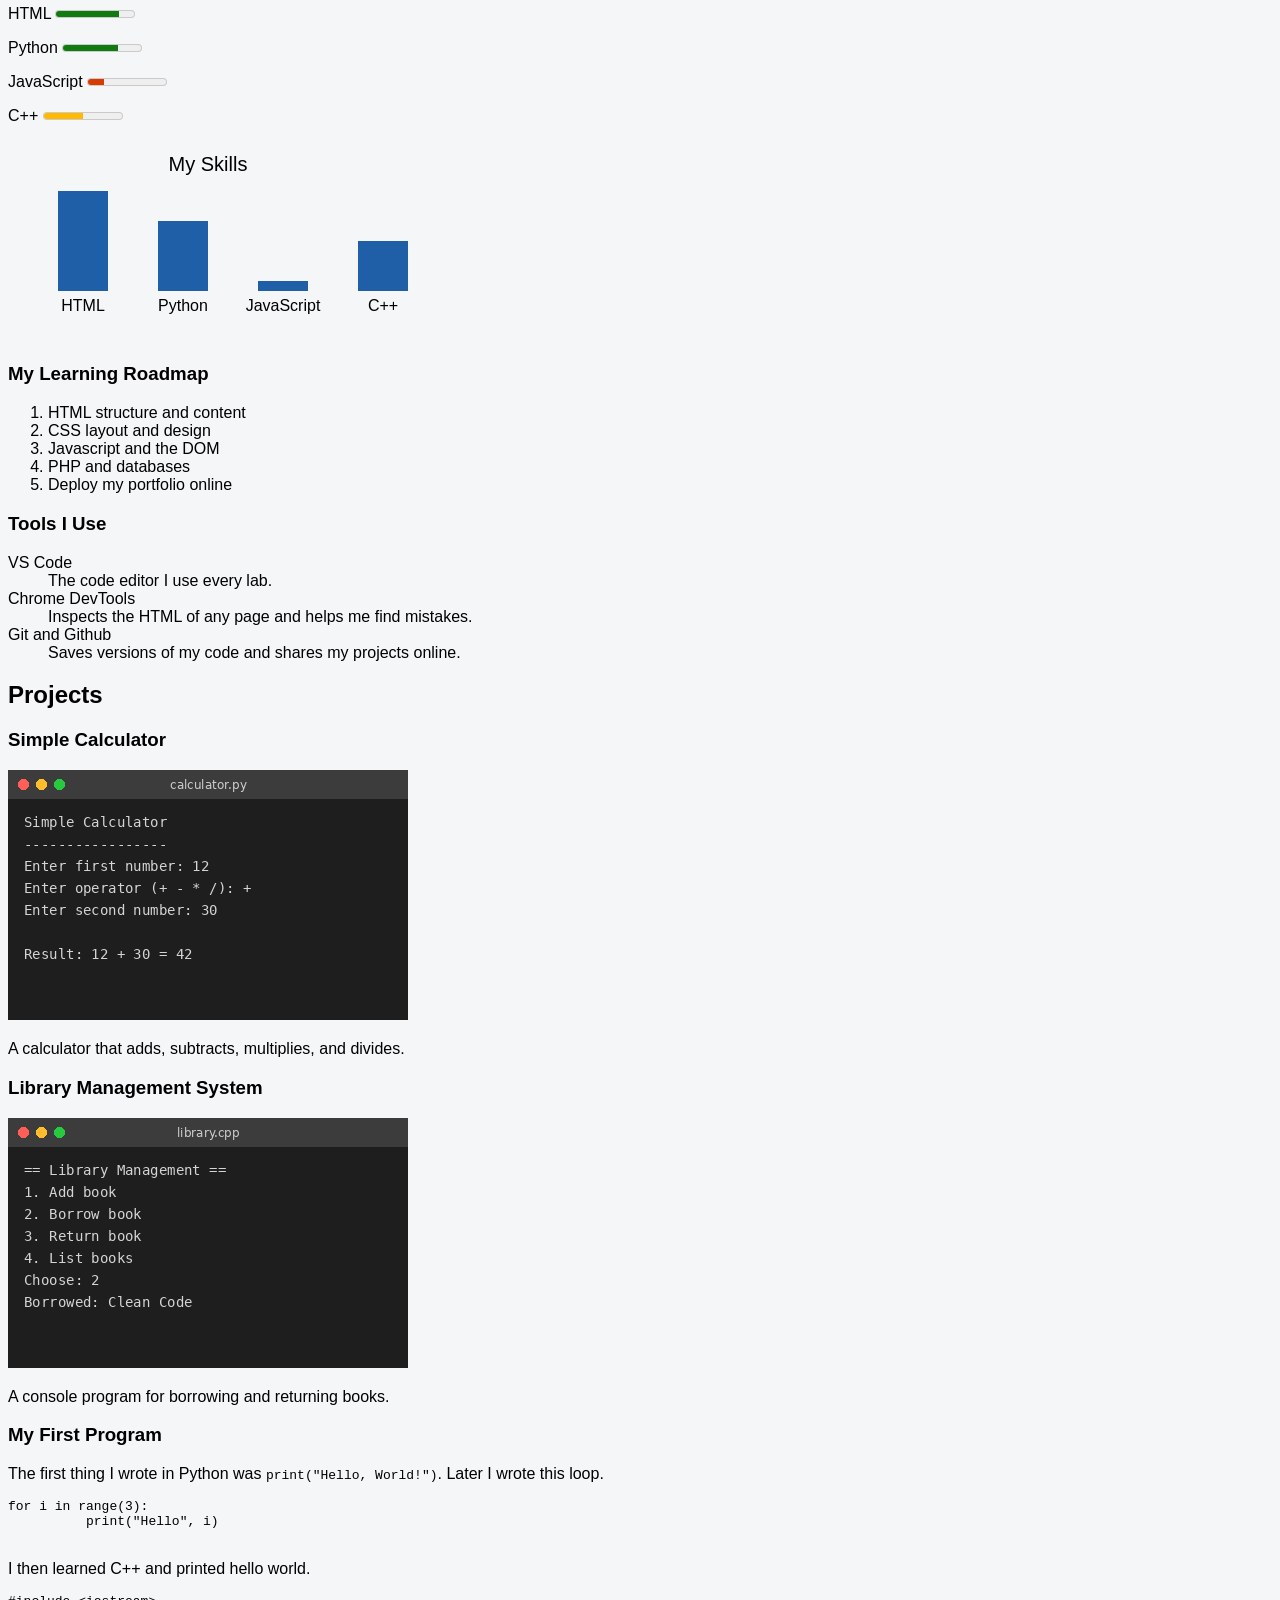
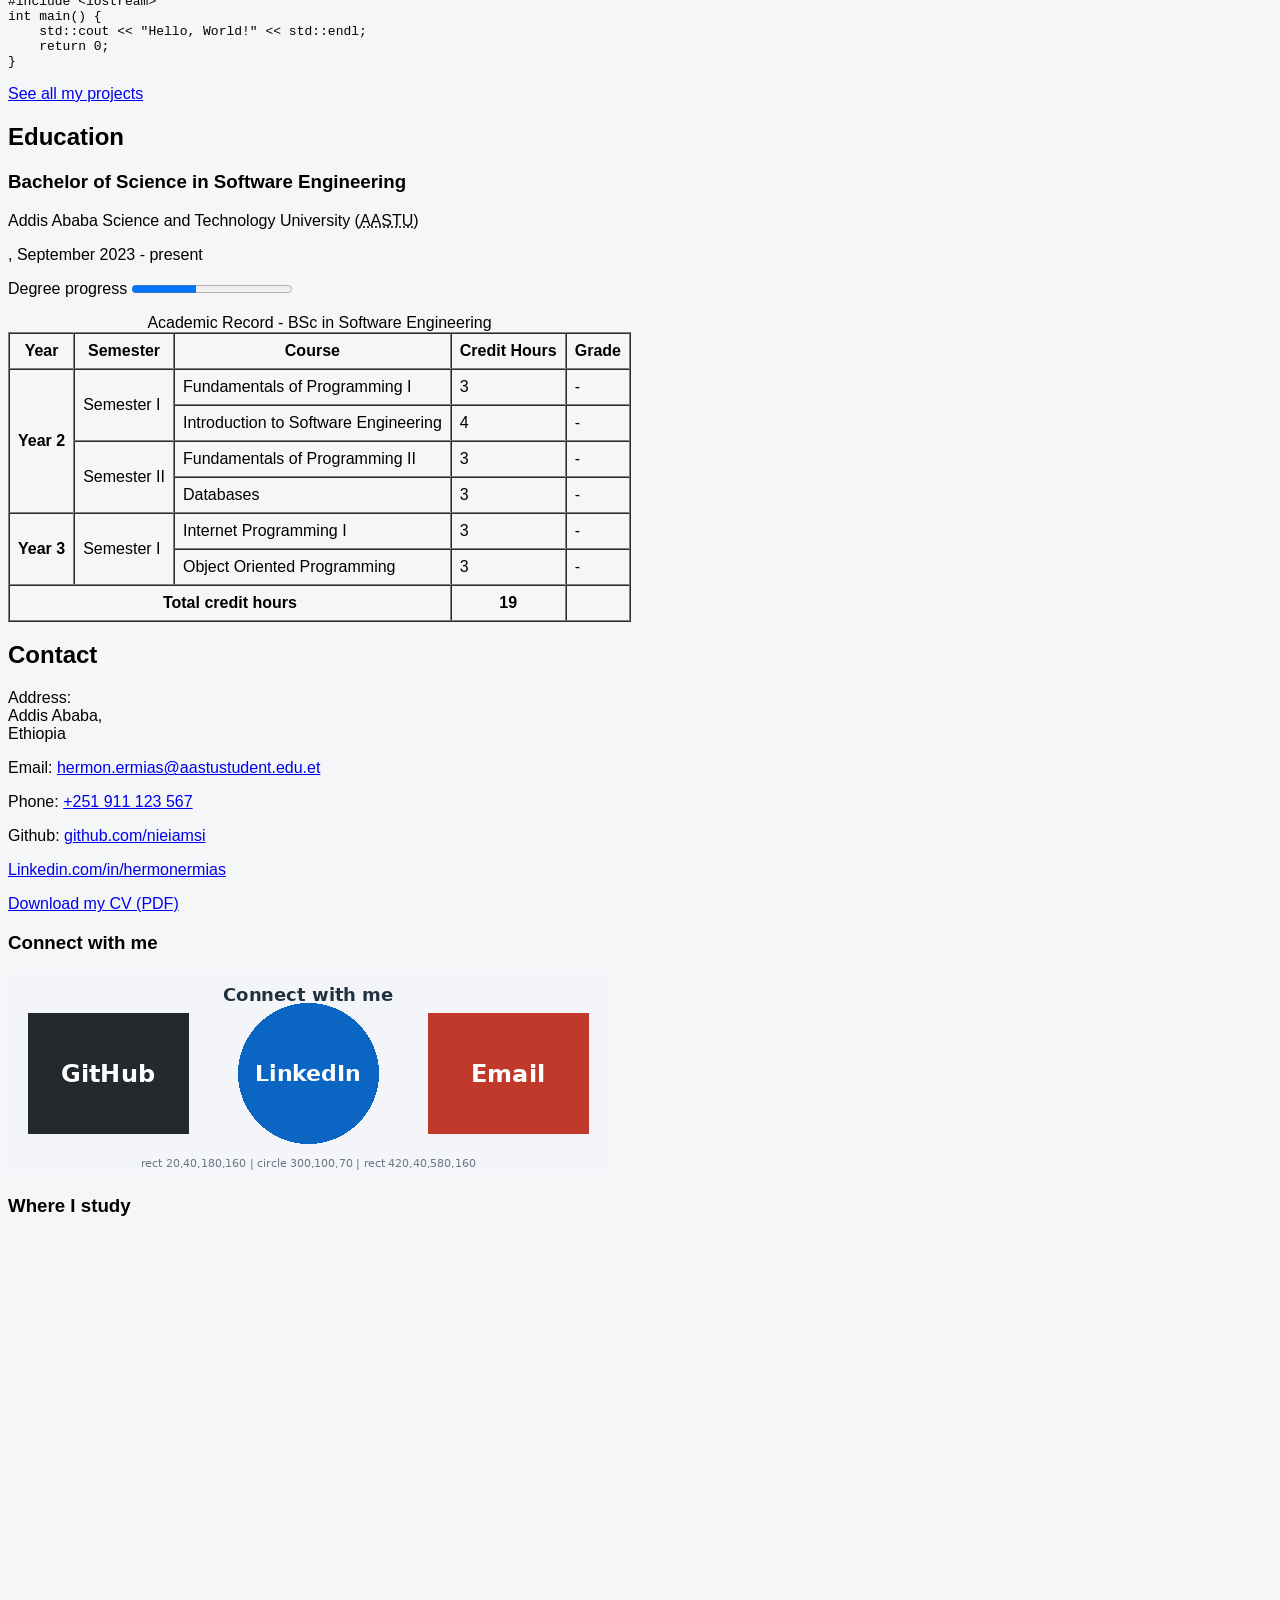
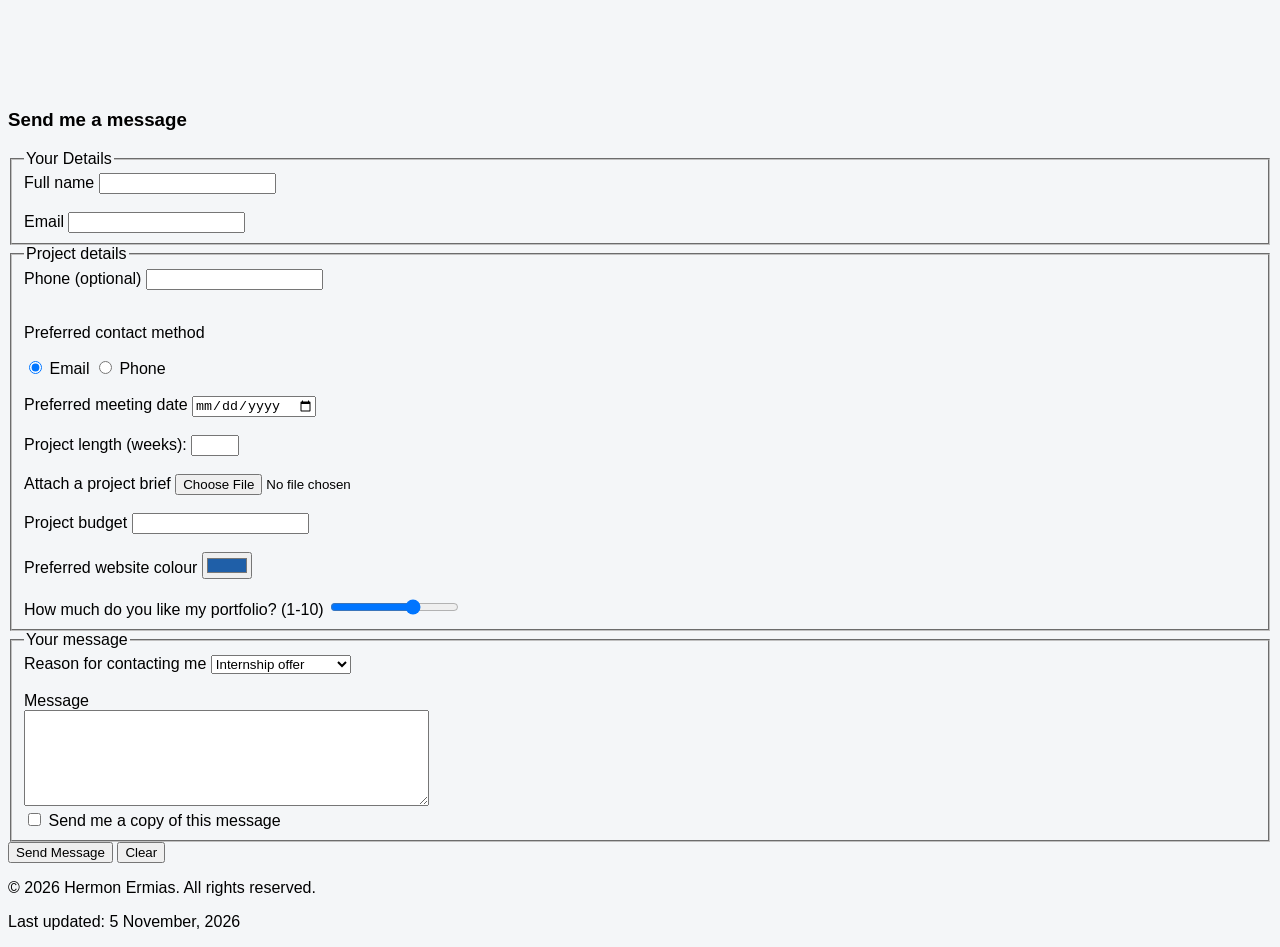
==== commit 5c95ac71: "Lab 15: Adding CSS, style, comment, the cascade" ====
--- a/index.html
+++ b/index.html
@@ -15,7 +15,8 @@
     <meta name="Author" content="Hermon Ermias" />
     <meta name="referrer" content="strict-origin-when-cross-origin" />
     <title>Hermon Ermias | Portfolio</title>
-    <link rel="icon" type="image/png" href="images/favicon.png" />
+    <link rel="icon" type="image/png" href="images/favicon.png" >
+    <link rel="stylesheet" href="css/style.css"> 
   </head>
   <body>
     <header>
@@ -129,28 +130,28 @@
         </p>
         <canvas id="skillbarchart" width="400" height="200">Bar chart of my skills</canvas>
         <script>
-          const skillCanvas = document.getElementById("skillbarchart");
-          const skillCtx = skillCanvas.getContext("2d");
+          const skillsCanvas = document.getElementById("skillbarchart");
+          const skillsCtx = skillsCanvas.getContext("2d");
 
           // Draw the bars
-          skillCtx.fillStyle = "#1f5fa8";
-          skillCtx.fillRect(50, 50, 50, 100); // HTML
-          skillCtx.fillRect(150, 80, 50, 70); // Python
-          skillCtx.fillRect(250, 140, 50, 10); // JavaScript
-          skillCtx.fillRect(350, 100, 50, 50); // C++
+          skillsCtx.fillStyle = "#1f5fa8";
+          skillsCtx.fillRect(50, 50, 50, 100); // HTML
+          skillsCtx.fillRect(150, 80, 50, 70); // Python
+          skillsCtx.fillRect(250, 140, 50, 10); // JavaScript
+          skillsCtx.fillRect(350, 100, 50, 50); // C++
 
           // Add labels
-          skillCtx.fillStyle = "#000000";
-          skillCtx.font = "16px Arial";
-          skillCtx.textAlign = "center";
-          skillCtx.fillText("HTML", 75, 170);
-          skillCtx.fillText("Python", 175, 170);
-          skillCtx.fillText("JavaScript", 275, 170);
-          skillCtx.fillText("C++", 375, 170);
+          skillsCtx.fillStyle = "#000000";
+          skillsCtx.font = "16px Arial";
+          skillsCtx.textAlign = "center";
+          skillsCtx.fillText("HTML", 75, 170);
+          skillsCtx.fillText("Python", 175, 170);
+          skillsCtx.fillText("JavaScript", 275, 170);
+          skillsCtx.fillText("C++", 375, 170);
 
           // Add title
-          skillCtx.font = "20px Arial";
-          skillCtx.fillText("My Skills", skillCanvas.width / 2, 30);
+          skillsCtx.font = "20px Arial";
+          skillsCtx.fillText("My Skills", skillsCanvas.width / 2, 30);
         </script>
         <h3>My Learning Roadmap</h3>
         <ol type="1">
--- a/css/style.css
+++ b/css/style.css
@@ -0,0 +1,13 @@
+/* ==================================================================
+Portfolio stylesheet = Hermon Ermias
+====================================================================*/
+
+/* ------------------- Base ------------------------*/
+body {
+  background-color: #f4f6f8;
+  font-family: Arial, sans-serif;
+}
+
+h1 {
+  color: blue;
+}
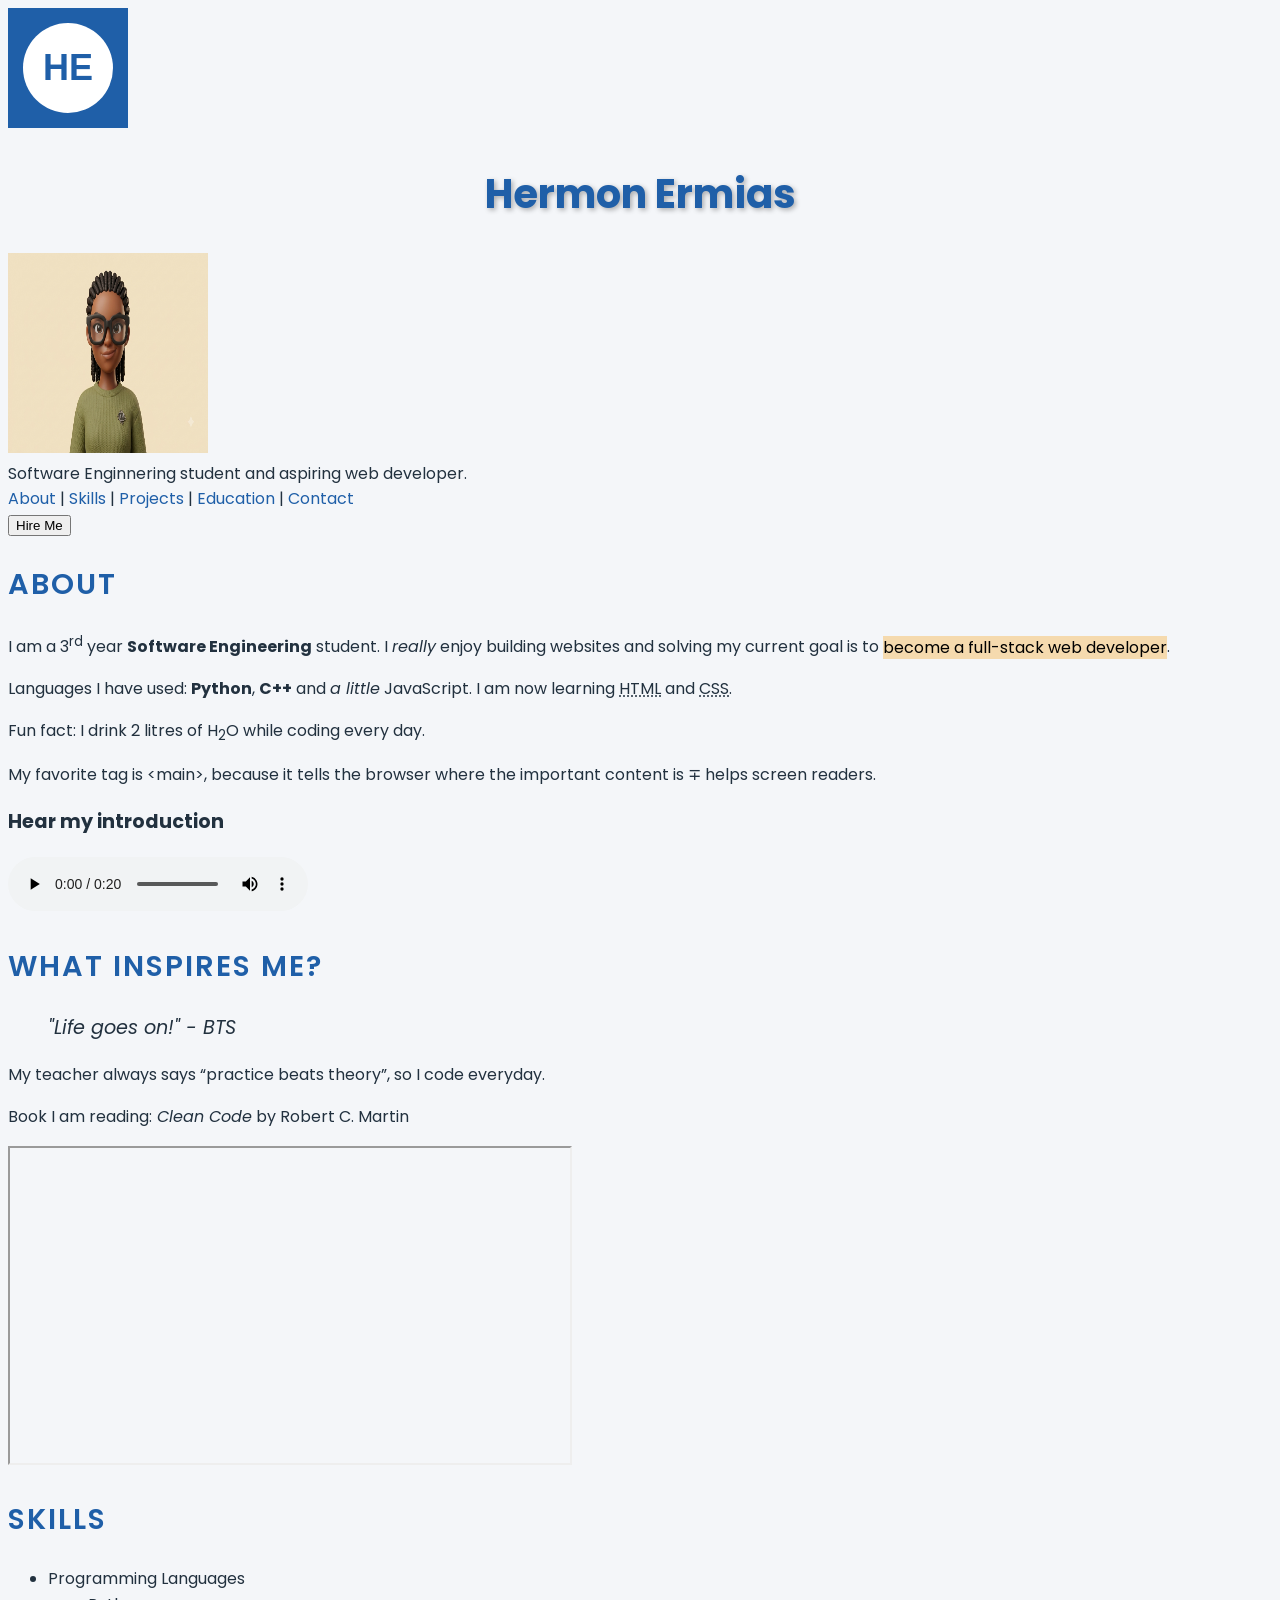
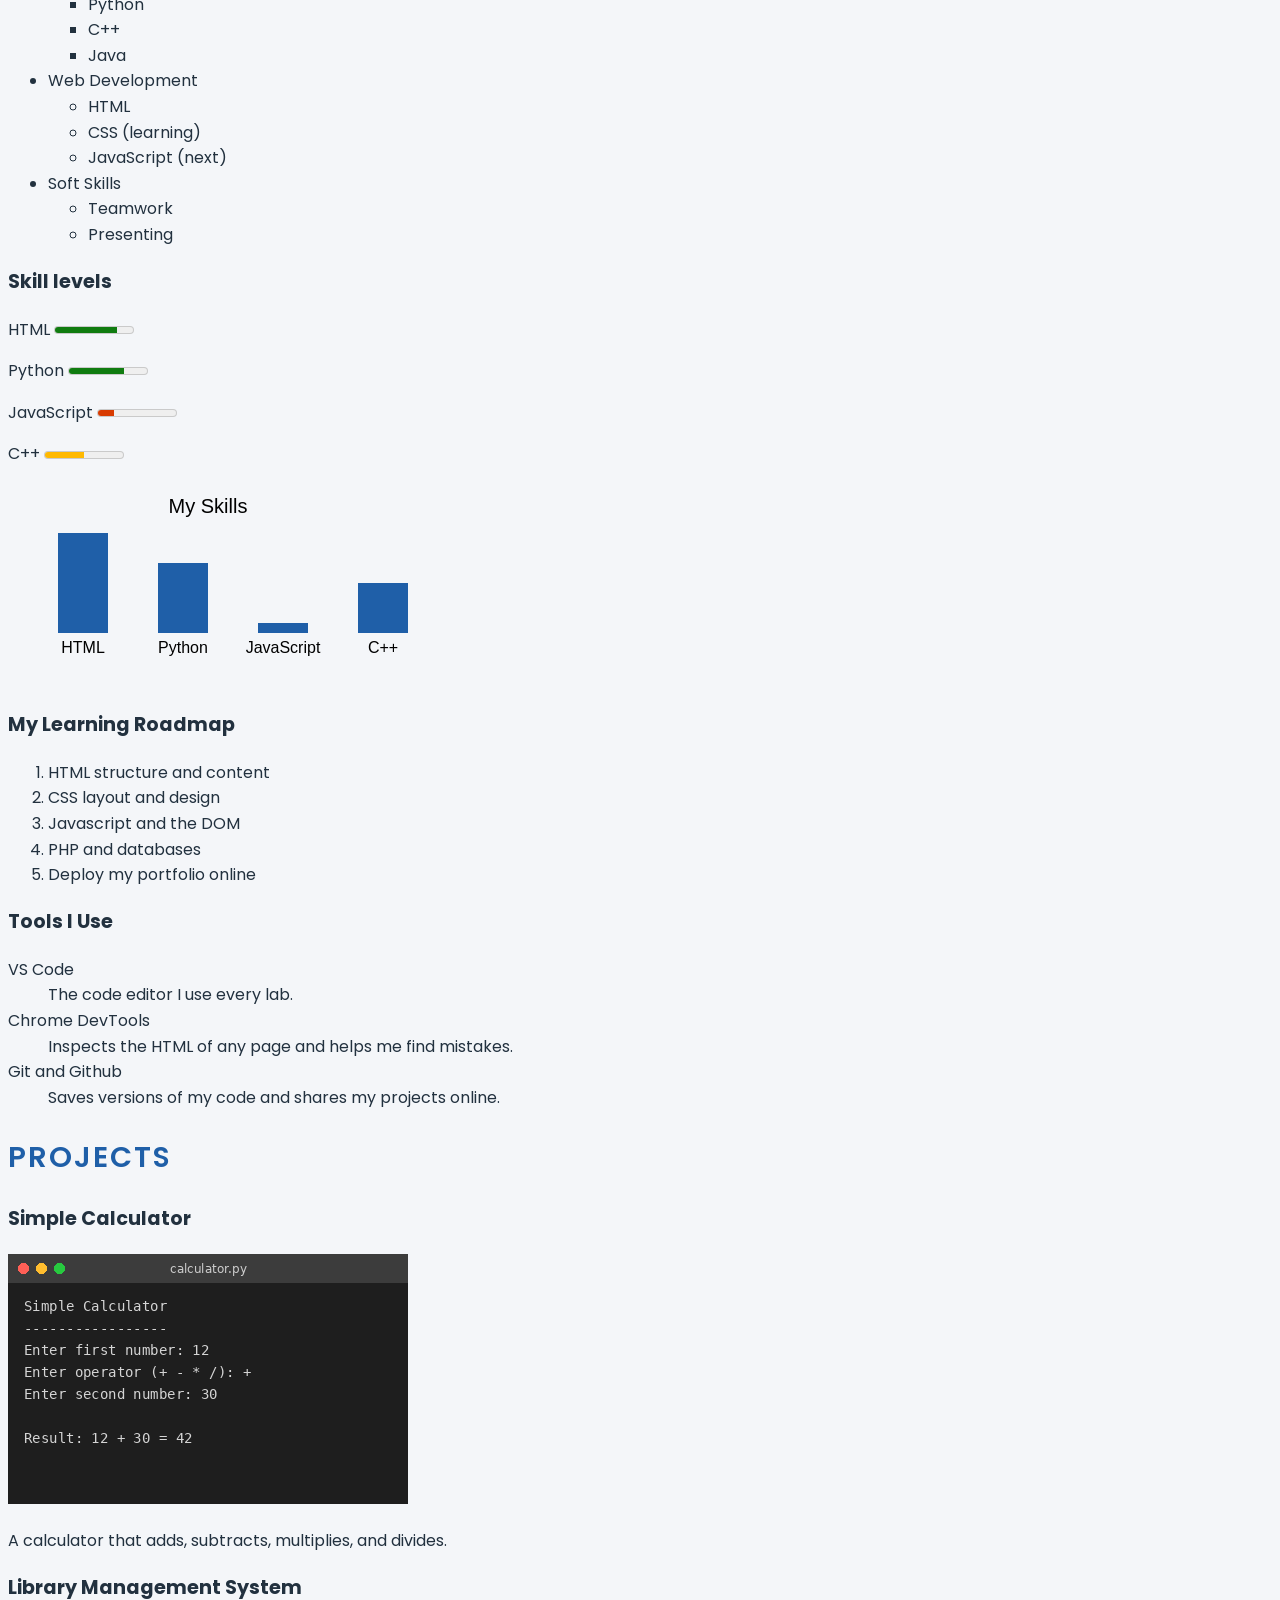
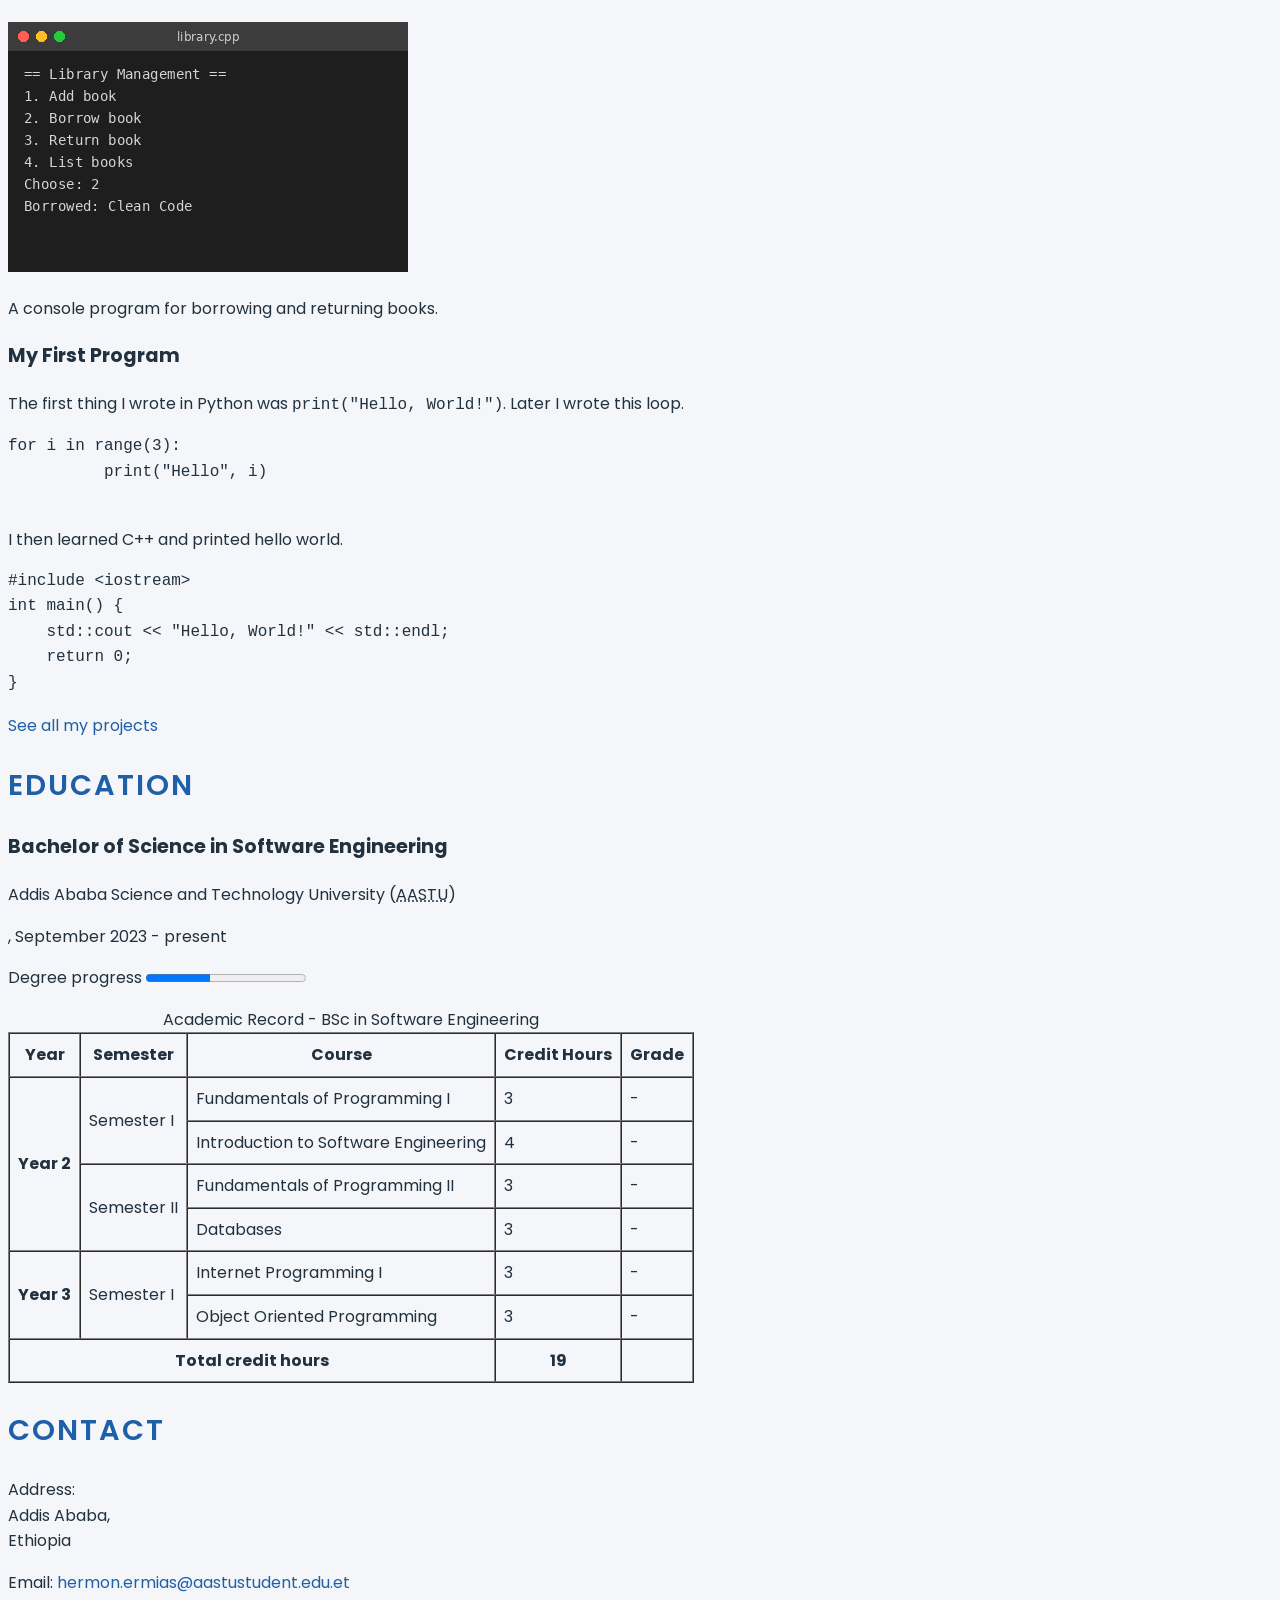
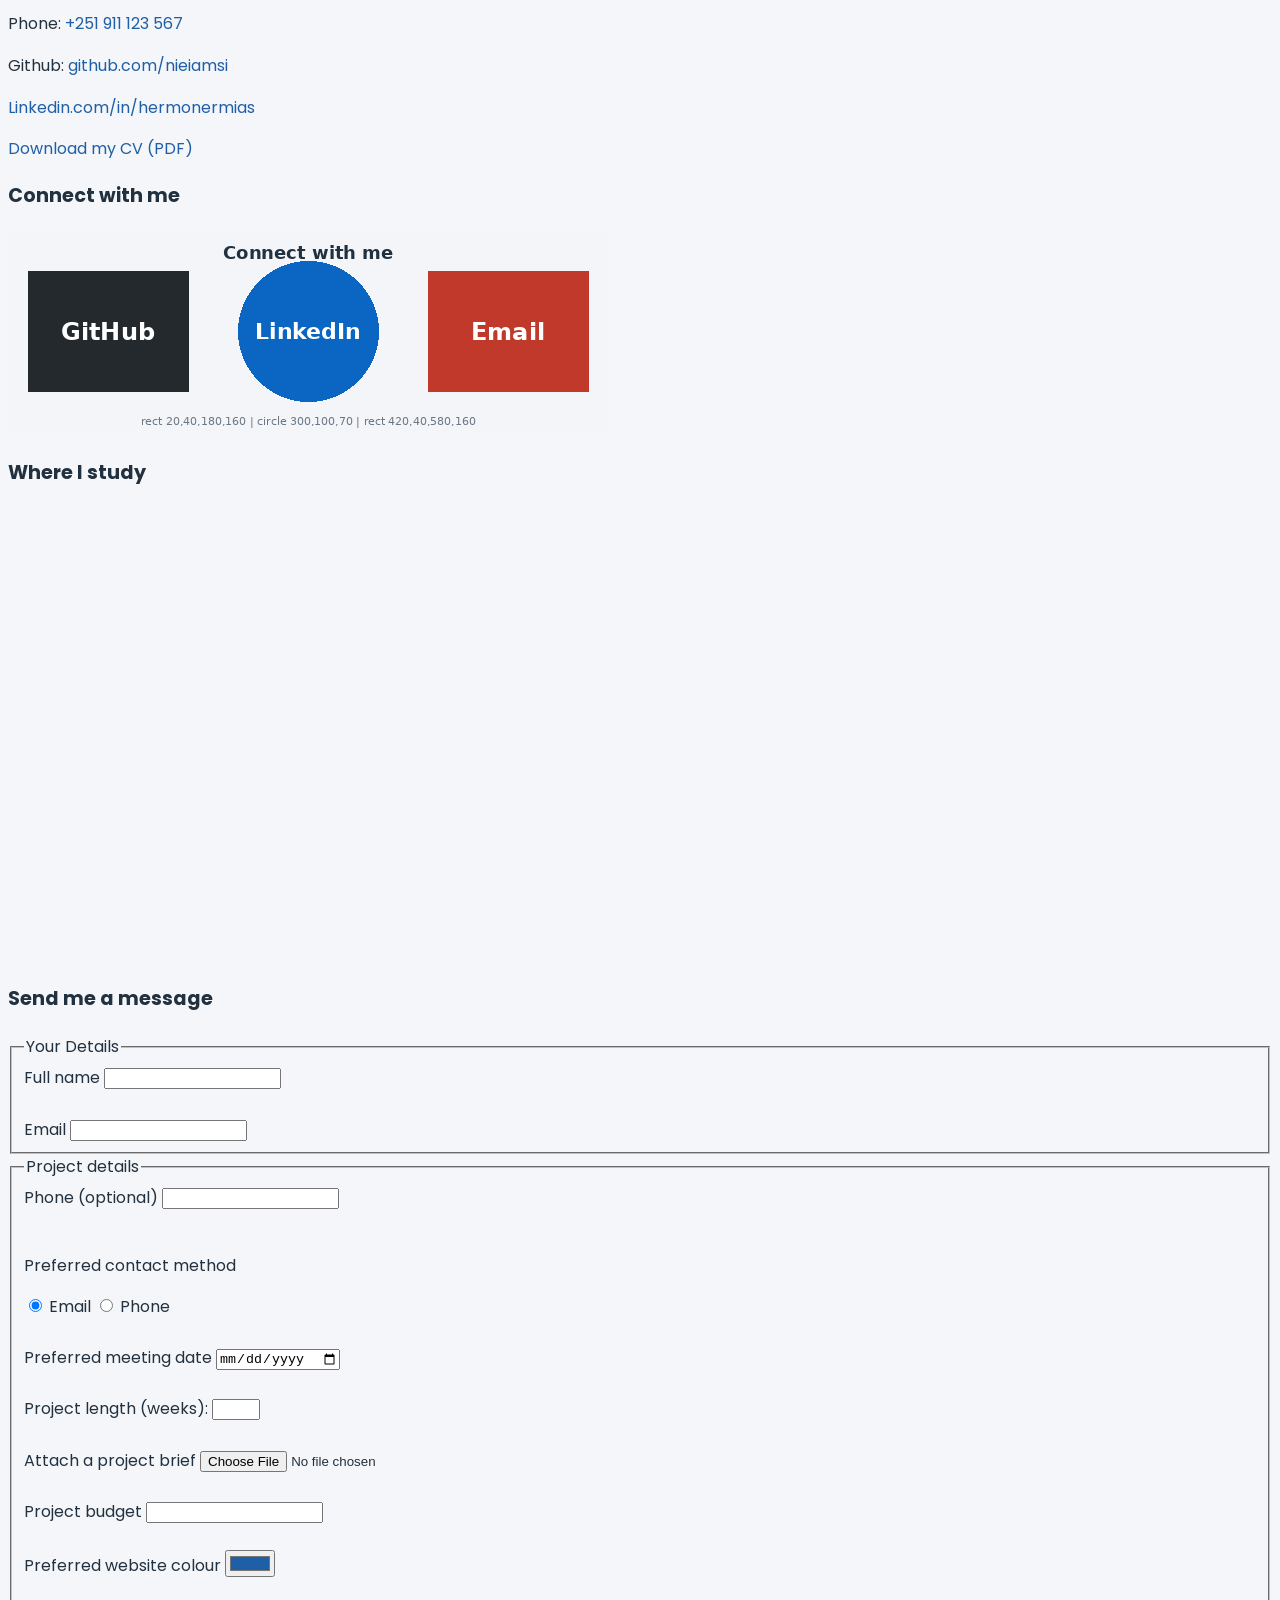
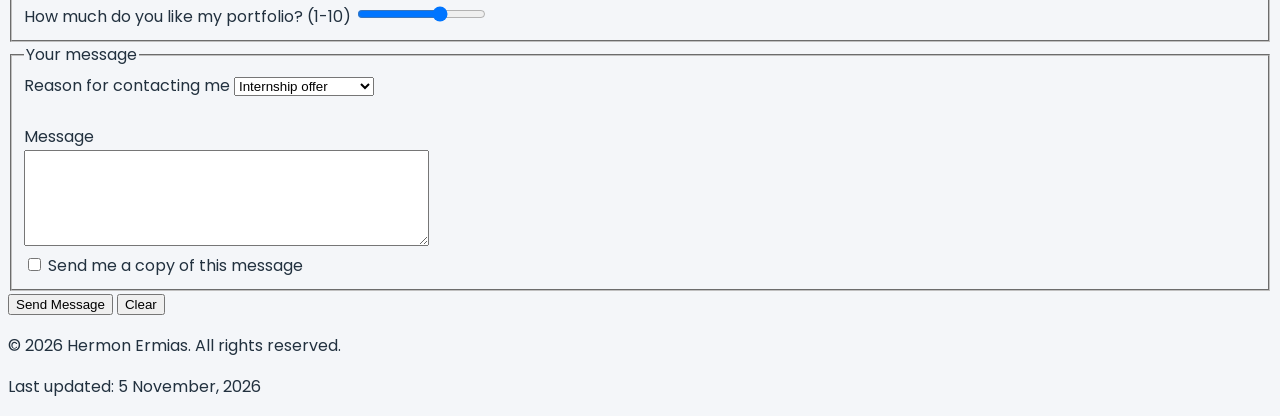
==== commit 6fe3b13e: "Lab 17: Colors, Units, typography" ====
--- a/index.html
+++ b/index.html
@@ -16,7 +16,10 @@
     <meta name="referrer" content="strict-origin-when-cross-origin" />
     <title>Hermon Ermias | Portfolio</title>
     <link rel="icon" type="image/png" href="images/favicon.png" >
-    <link rel="stylesheet" href="css/style.css"> 
+    <link rel="stylesheet" href="css/style.css">
+    <link 
+href="https://fonts.googleapis.com/css2?family=Poppins:wght@400;600;700&display=swap" 
+rel="stylesheet"> 
   </head>
   <body>
     <header>
--- a/css/style.css
+++ b/css/style.css
@@ -2,12 +2,55 @@
 Portfolio stylesheet = Hermon Ermias
 ====================================================================*/
 
+/* Palette
+   Primary  #1f5fa8   (blue, same as the logo)
+   Dark     #22313f   (text)
+   Accent   hsl(37, 91%, 55%)   (orange)
+   Light    #f4f6f9   (page background)
+*/
+
 /* ------------------- Base ------------------------*/
+html {
+  font-size: 16px;
+}
 body {
-  background-color: #f4f6f8;
-  font-family: Arial, sans-serif;
+  background-color: #f4f6f9;
+  color: #22313f;
+  font-family: "Poppins", Arial, sans-serif;
+  font-size: 1rem;
+  line-height: 1.6;
 }
 
 h1 {
-  color: blue;
+  color: #1f5fa8;
+  font-size: 2.5rem;
+  text-align: center;
+  font-weight: 700;
+  text-shadow: 2px 2px 5px rgba(0, 0, 0, 0.3);
 }
+h2 {
+  color: rgb(31, 95, 168);
+  font-size: 1.8rem;
+  text-transform: uppercase;
+  letter-spacing: 2px;
+  font-weight: 600;
+}
+h3 {
+  color: hs1(212, 69%, 39%);
+  font-size: 1.2rem;
+}
+a {
+  color: #1f5fa8;
+  text-decoration: none;
+}
+blockquote {
+  font-size: 1.2em;
+  font-style: italic;
+}
+code,
+pre {
+  font-family: "Courier New", monospace;
+}
+mark {
+  background-color: rgba(245, 166, 35, 0.35);
+}
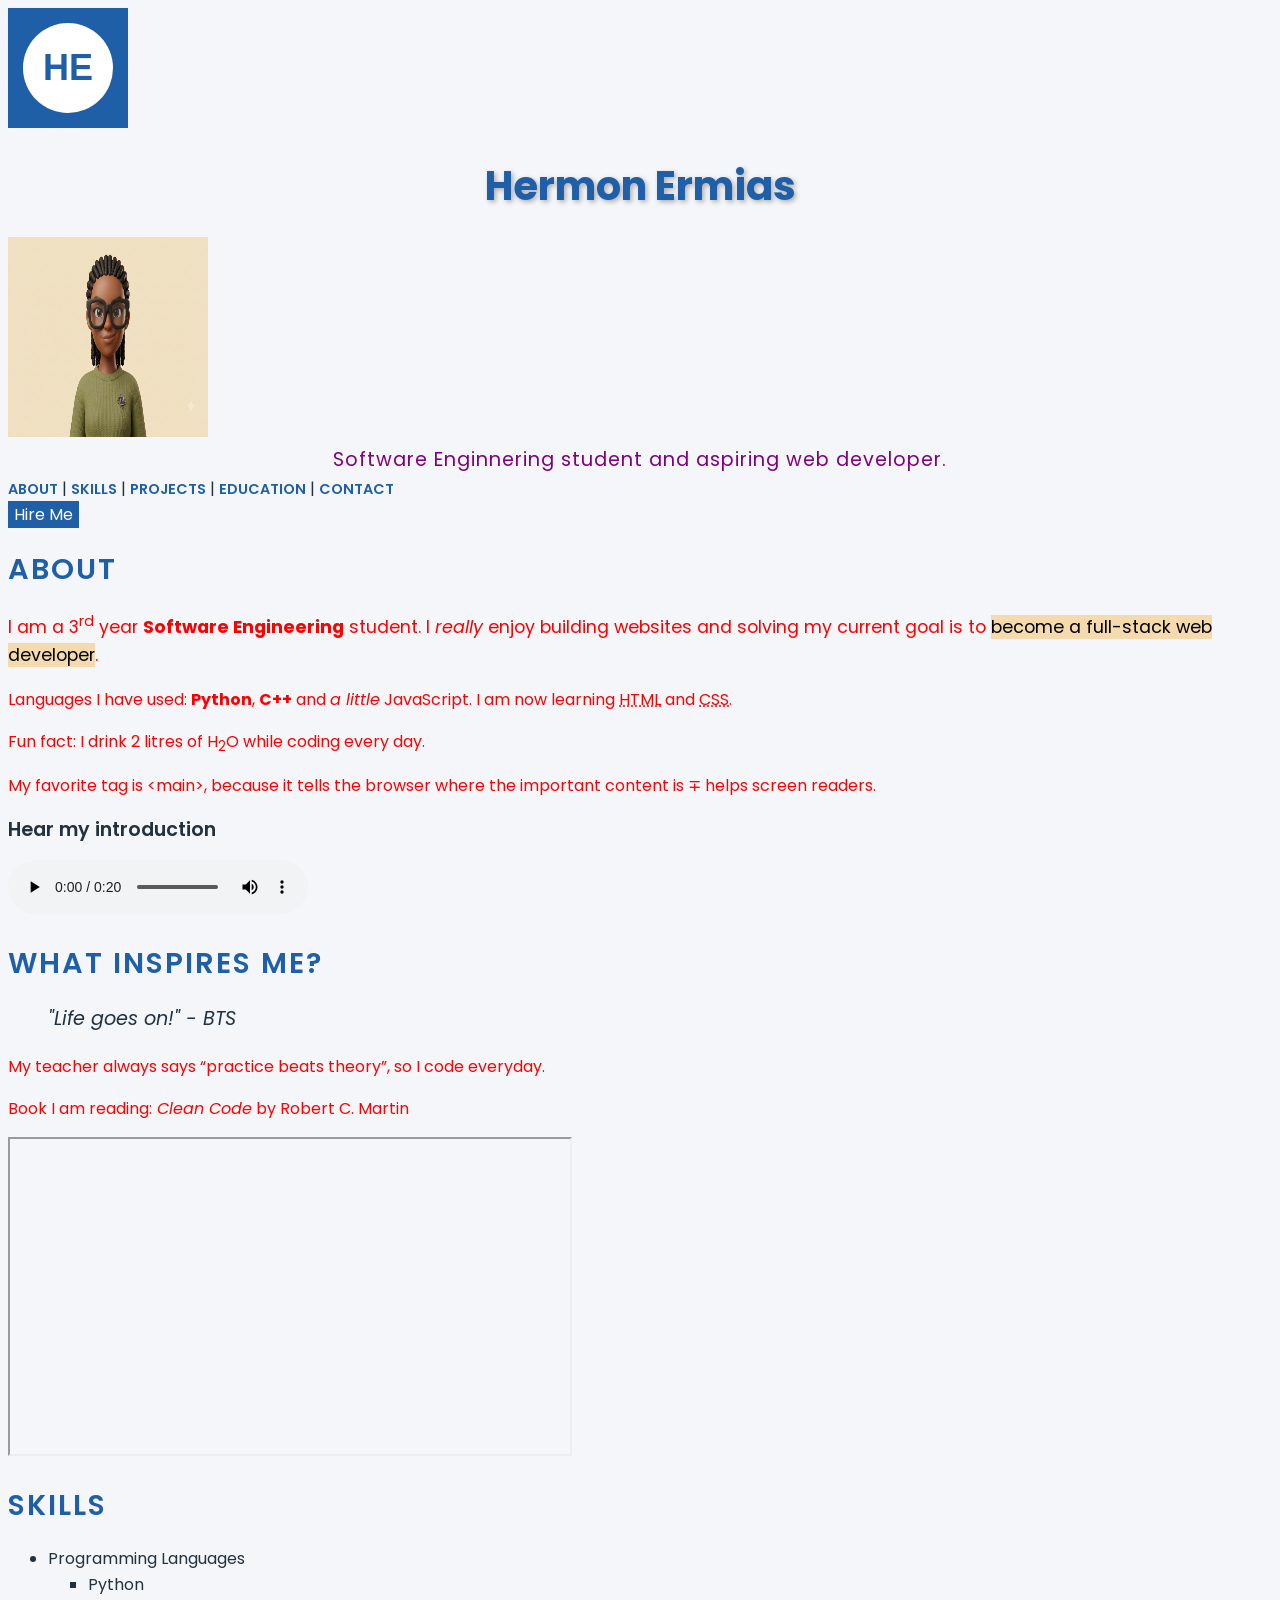
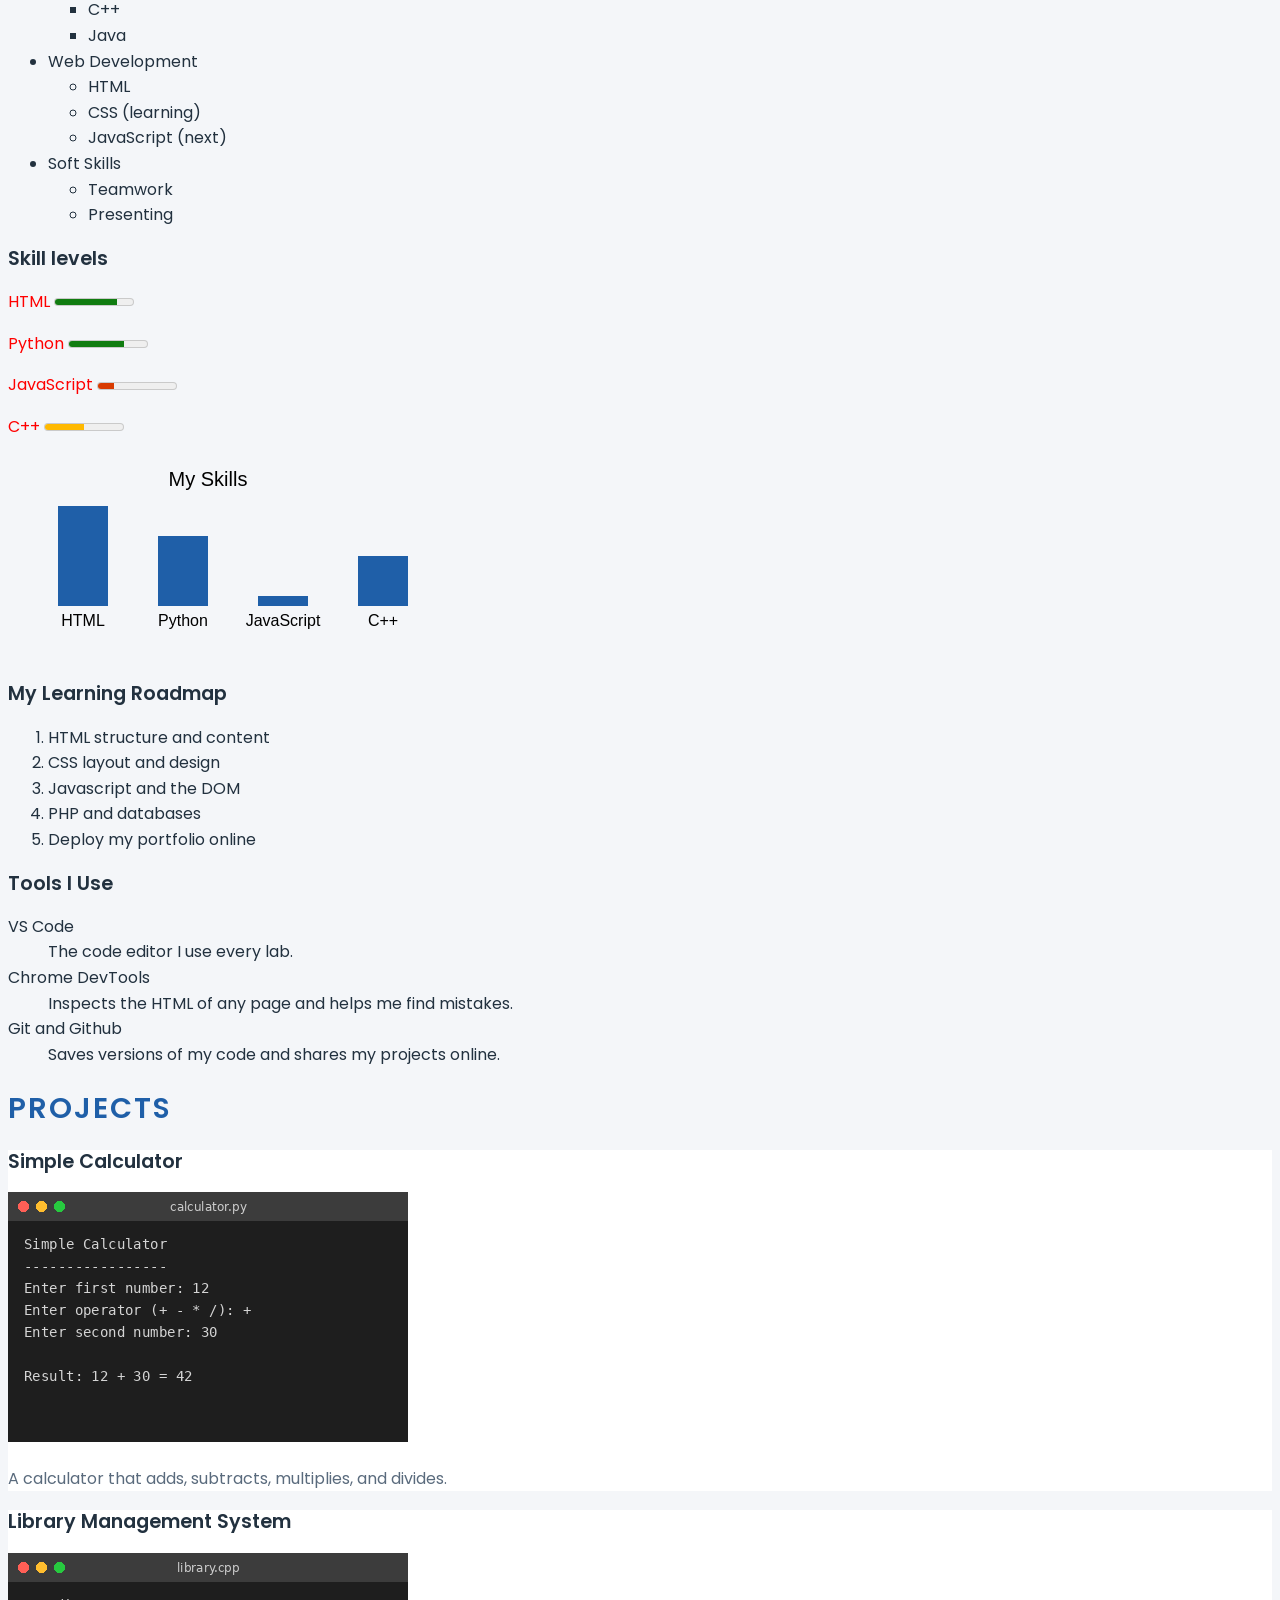
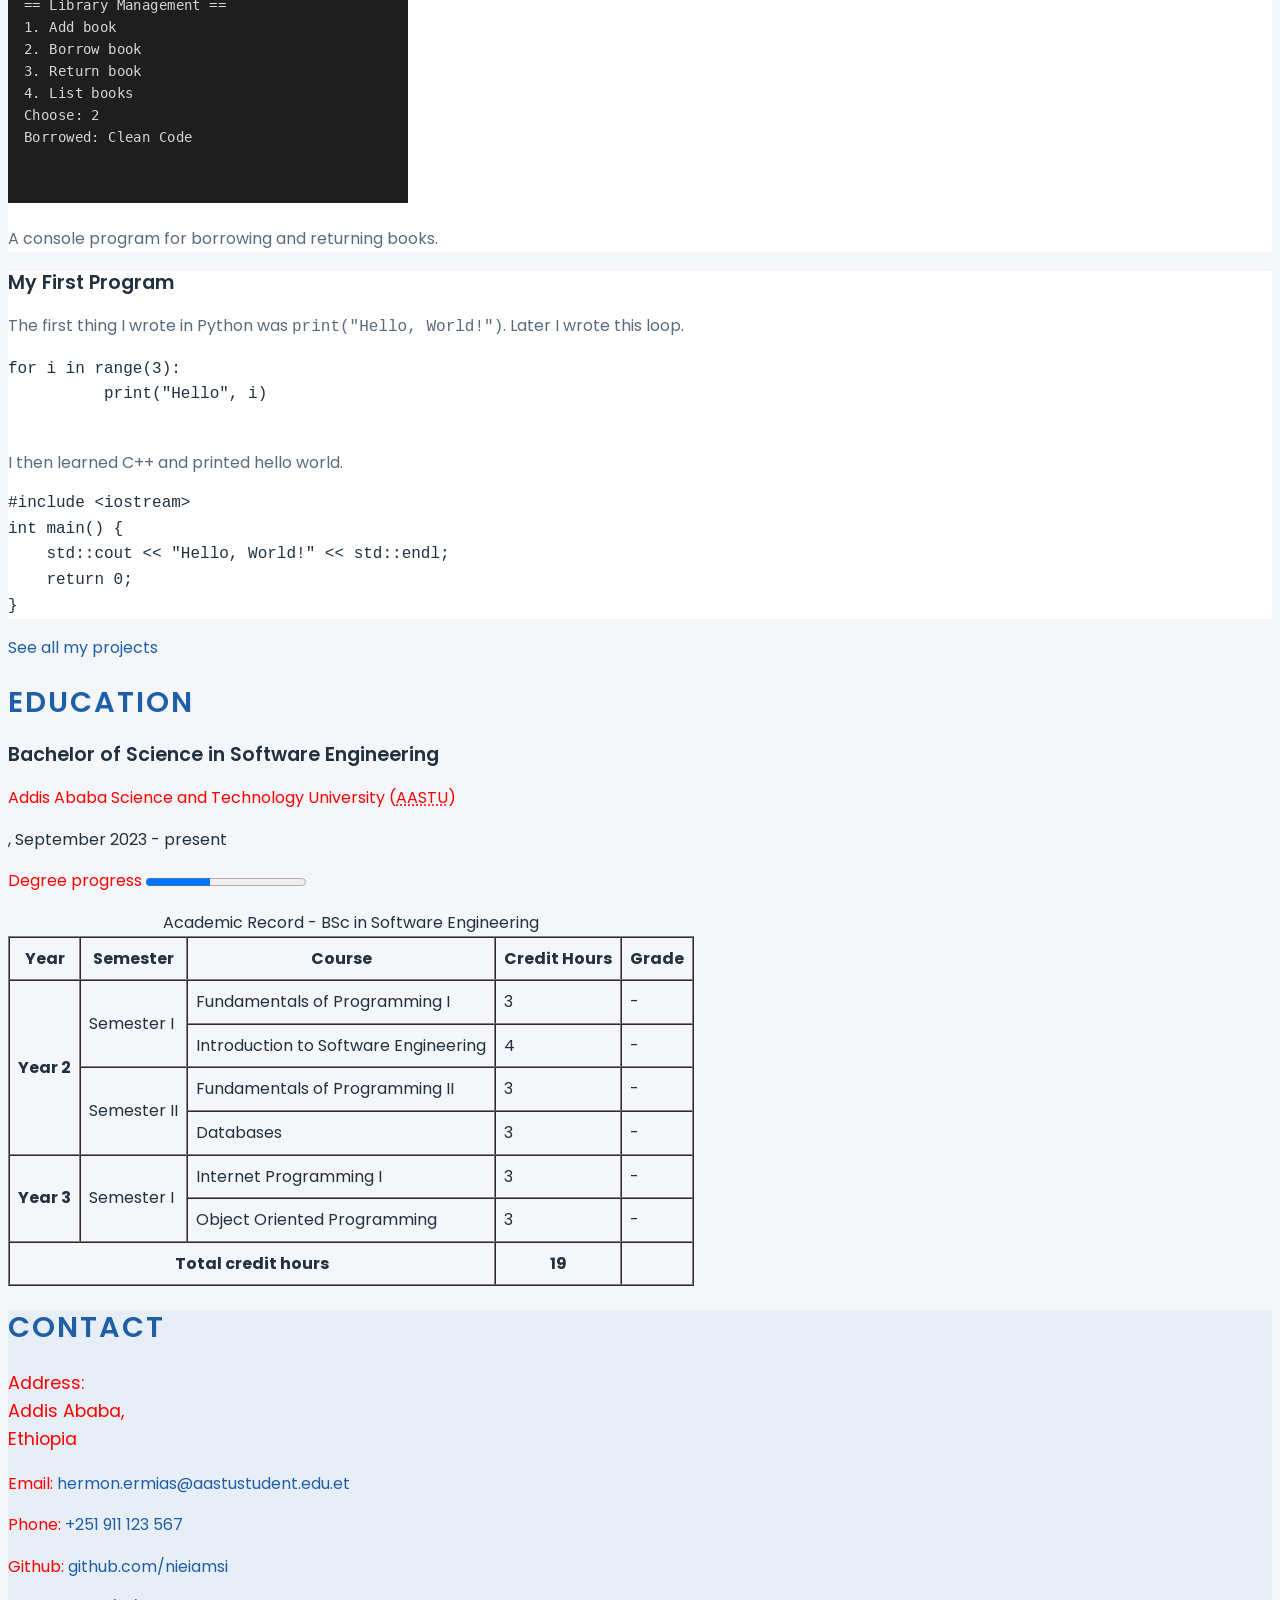
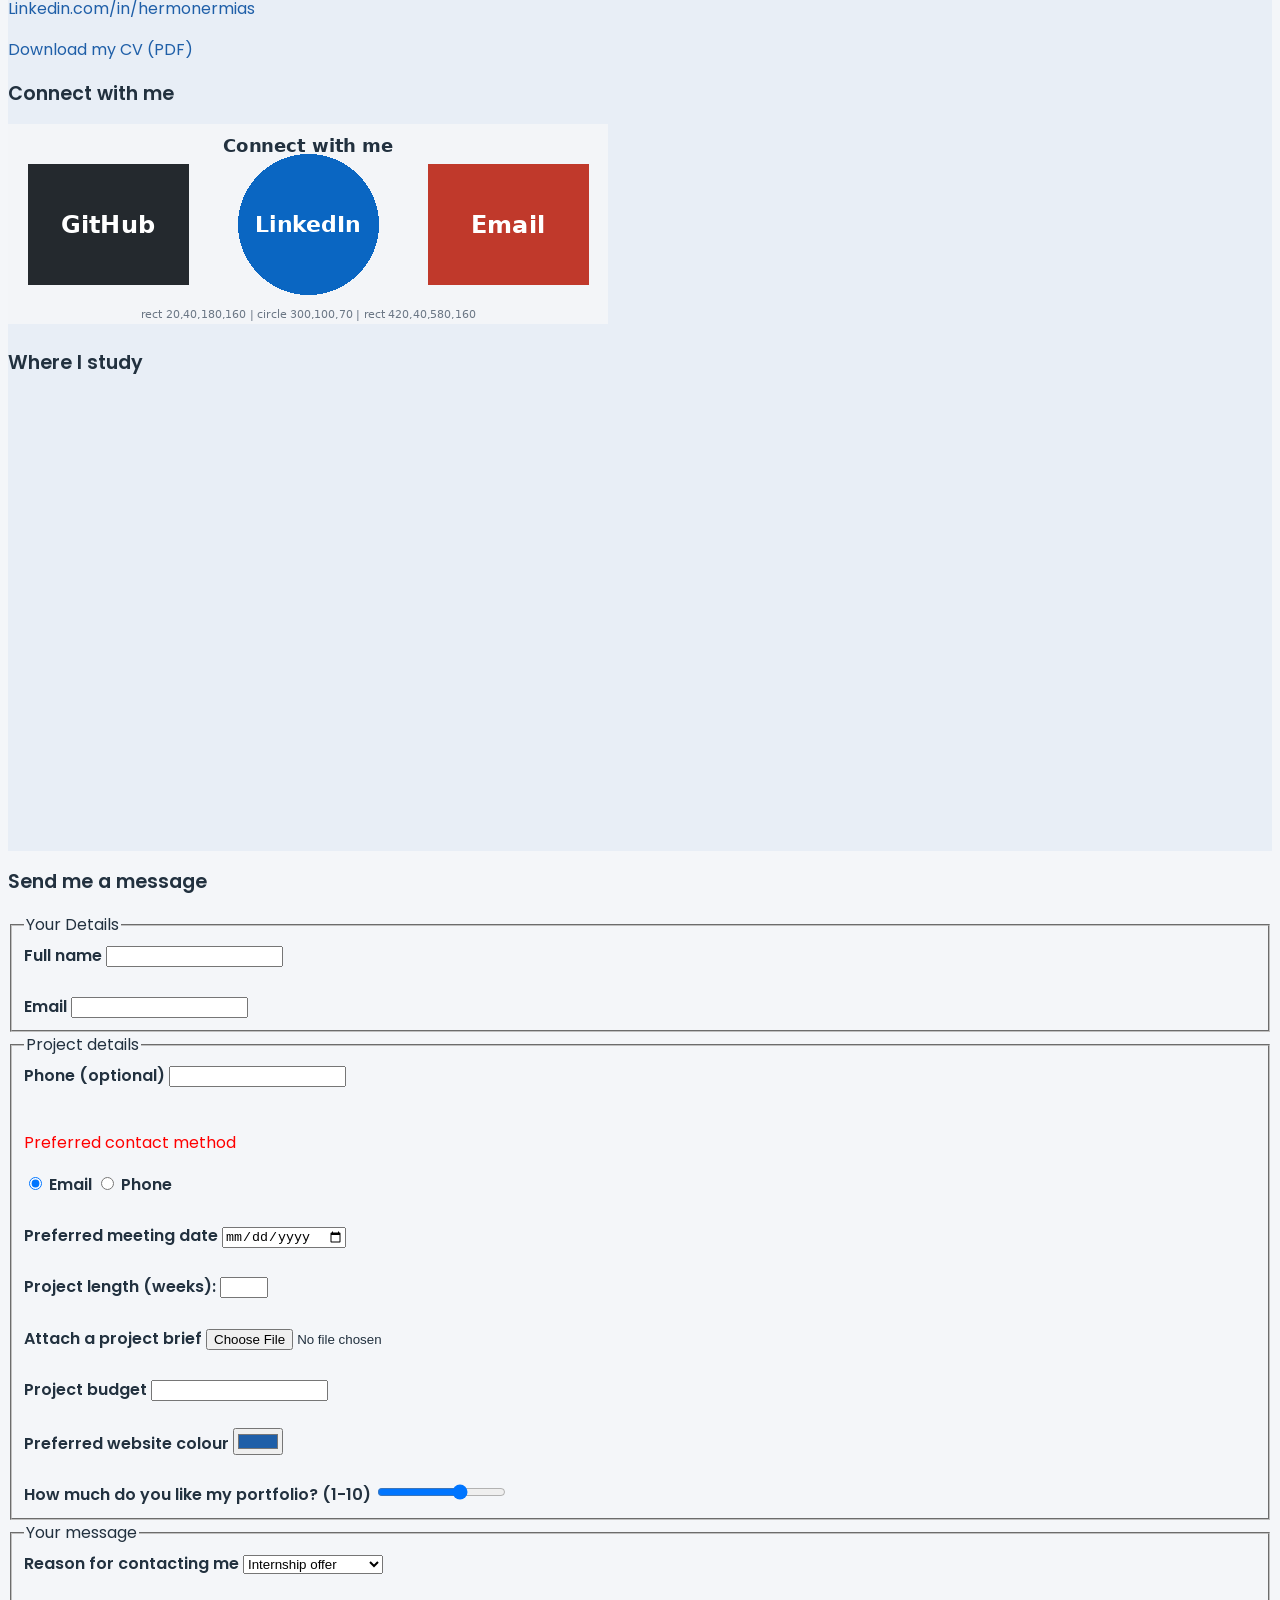
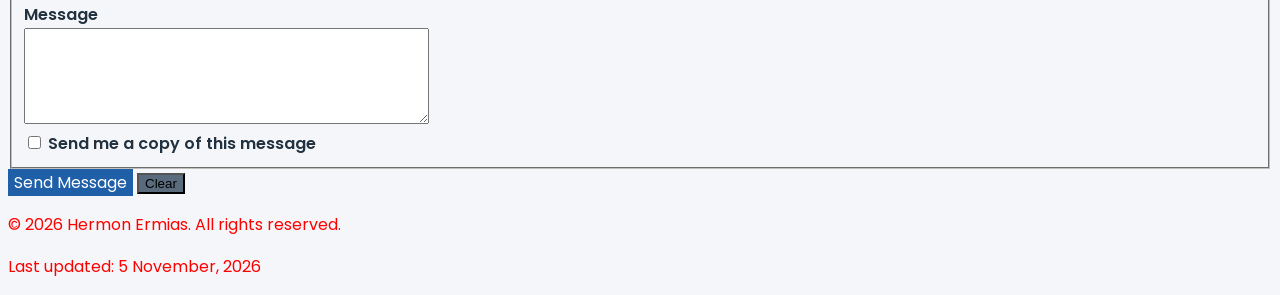
==== commit 1630eb9a: "Lab 17: Selectors and specificity" ====
--- a/index.html
+++ b/index.html
@@ -31,13 +31,13 @@
         width="200"
         height="200"
       />
-      <nav>Software Enginnering student and aspiring web developer.</nav>
+      <nav class="tagline">Software Enginnering student and aspiring web developer.</nav>
       <nav>
         <a href="#about">About</a> | <a href="#skills">Skills</a> |
         <a href="#projects">Projects</a> | <a href="#education">Education</a> |
         <a href="#contact">Contact</a>
       </nav>
-      <button type="button"
+      <button type="button" class="btn"
       onclick="document.getElementById('hireDialog').showModal()">Hire Me</button>
       <dialog id="hireDialog">
         <h2>Available for Internships</h2>
@@ -176,7 +176,7 @@
       </section>
       <section id="projects">
         <h2>Projects</h2>
-        <article>
+        <article class="card">
           <h3>Simple Calculator</h3>
           <img
             src="images/project-calculator.png"
@@ -186,12 +186,12 @@
           />
           <p>A calculator that adds, subtracts, multiplies, and divides.</p>
         </article>
-        <article>
+        <article class="card">
           <h3>Library Management System</h3>
           <img src="images/project-library.png" alt="Menu of the system" />
           <p>A console program for borrowing and returning books.</p>
         </article>
-        <article>
+        <article class="card">
           <h3>My First Program</h3>
           <p>
             The first thing I wrote in Python was
@@ -461,8 +461,8 @@
           <input type="checkbox" id="copy" name="copy" value="yes" />
           <label for="copy">Send me a copy of this message</label>
         </fieldset>
-        <button type="submit">Send Message</button>
-        <button type="reset">Clear</button>
+        <button type="submit" class="btn">Send Message</button>
+        <button type="reset" class="btn-secondary">Clear</button>
       </form>
     </main>
     <footer>
--- a/css/style.css
+++ b/css/style.css
@@ -19,6 +19,12 @@
   font-family: "Poppins", Arial, sans-serif;
   font-size: 1rem;
   line-height: 1.6;
+}
+h1,
+h2,
+h3 {
+  line-height: 1.2;
+  font-weight: 600;
 }
 
 h1 {
@@ -44,7 +50,7 @@
   text-decoration: none;
 }
 blockquote {
-  font-size: 1.2em;
+  font-size: 1.2rem;
   font-style: italic;
 }
 code,
@@ -54,3 +60,54 @@
 mark {
   background-color: rgba(245, 166, 35, 0.35);
 }
+.tagline {
+  text-align: center;
+  font-size: 1.2rem;
+  color: #5a6b7d;
+  letter-spacing: 1px;
+}
+.btn {
+  background-color: #1f5fa8;
+  color: white;
+  font-family: inherit;
+  font-size: 1rem;
+  border: none;
+  cursor: pointer;
+}
+.btn-secondary {
+  background-color: #5a6b7d;
+}
+.card {
+  background-color: white;
+}
+#contact {
+  background-color: #e8eef6;
+}
+
+nav a {
+  font-weight: 600;
+  text-transform: uppercase;
+  font-size: 0.9rem;
+}
+
+.card > p {
+  color: #5a6b7d;
+}
+
+h2 + p {
+  font-size: 1.1rem;
+}
+
+legend ~ label {
+  font-weight: 600;
+}
+
+p {
+  color: red;
+} /* 1 point   */
+header p {
+  color: green;
+} /* 2 points  */
+header .tagline {
+  color: purple;
+} /* 11 points */
